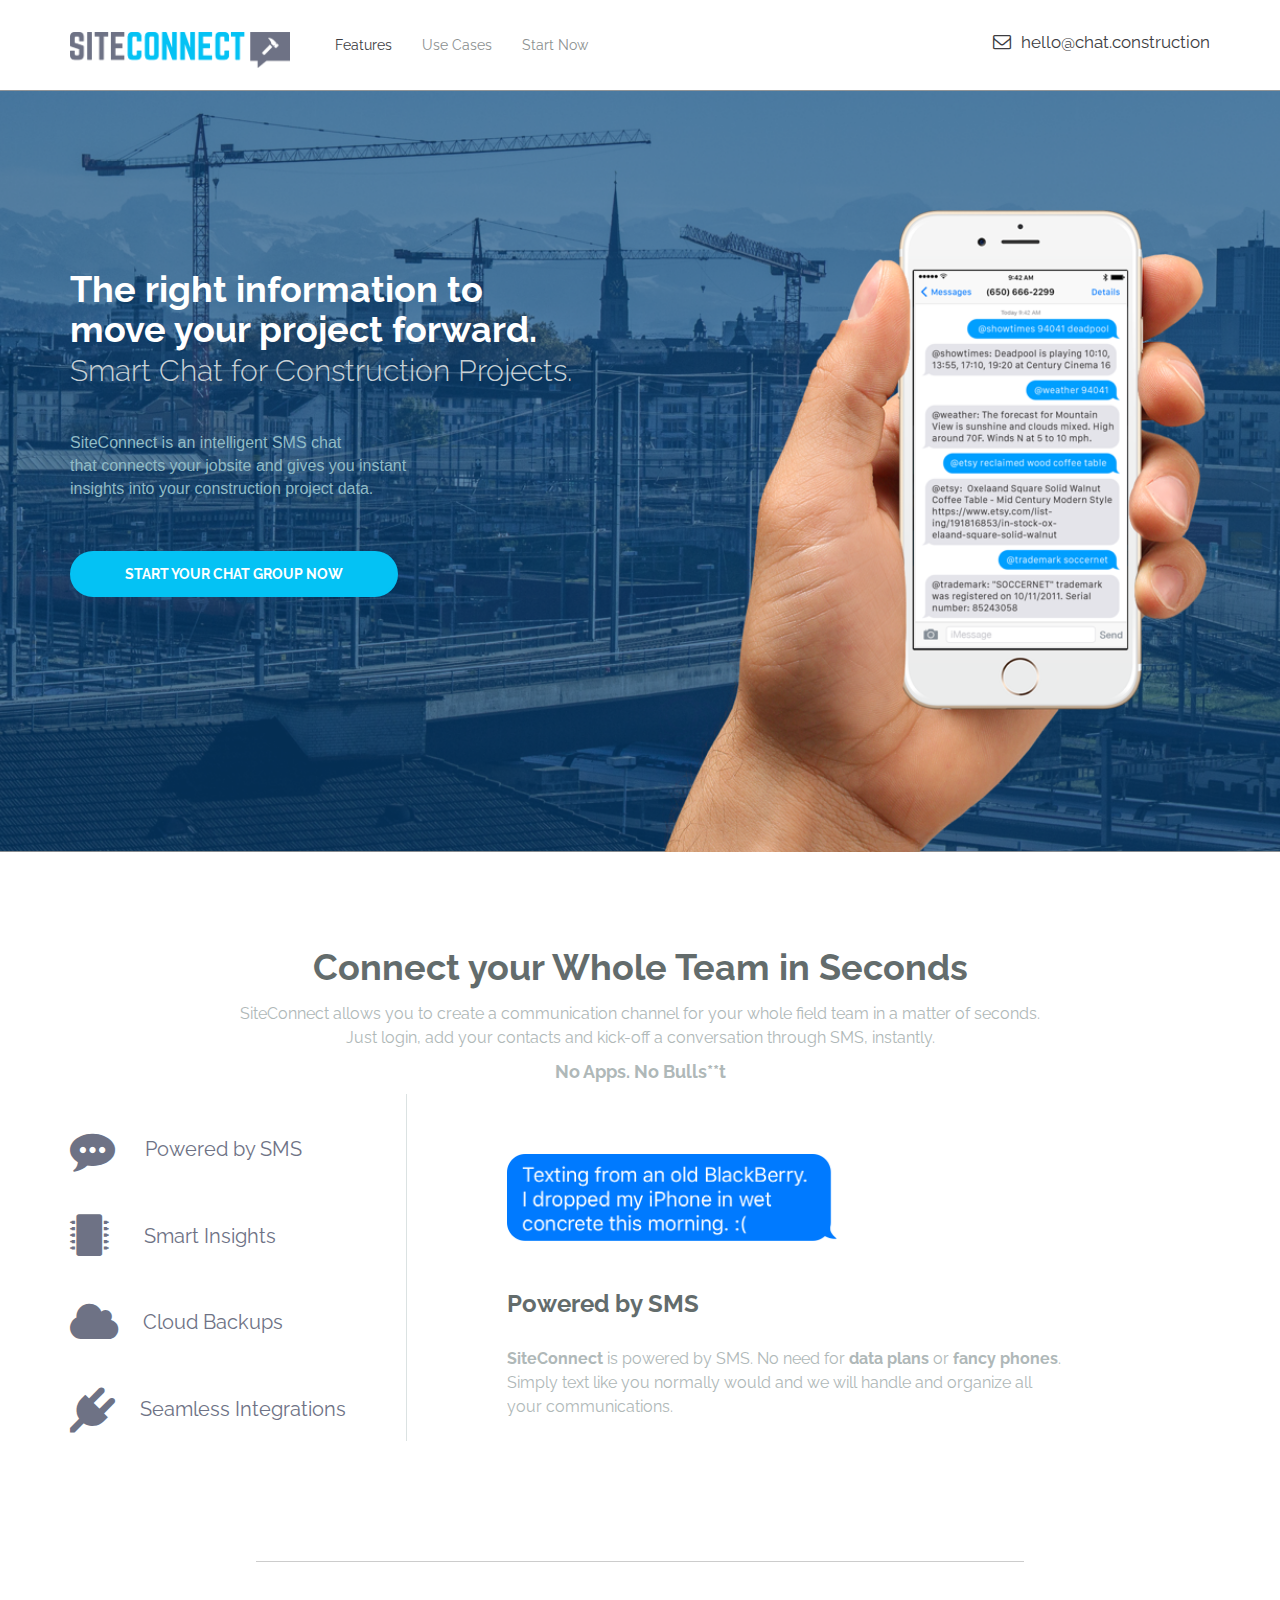
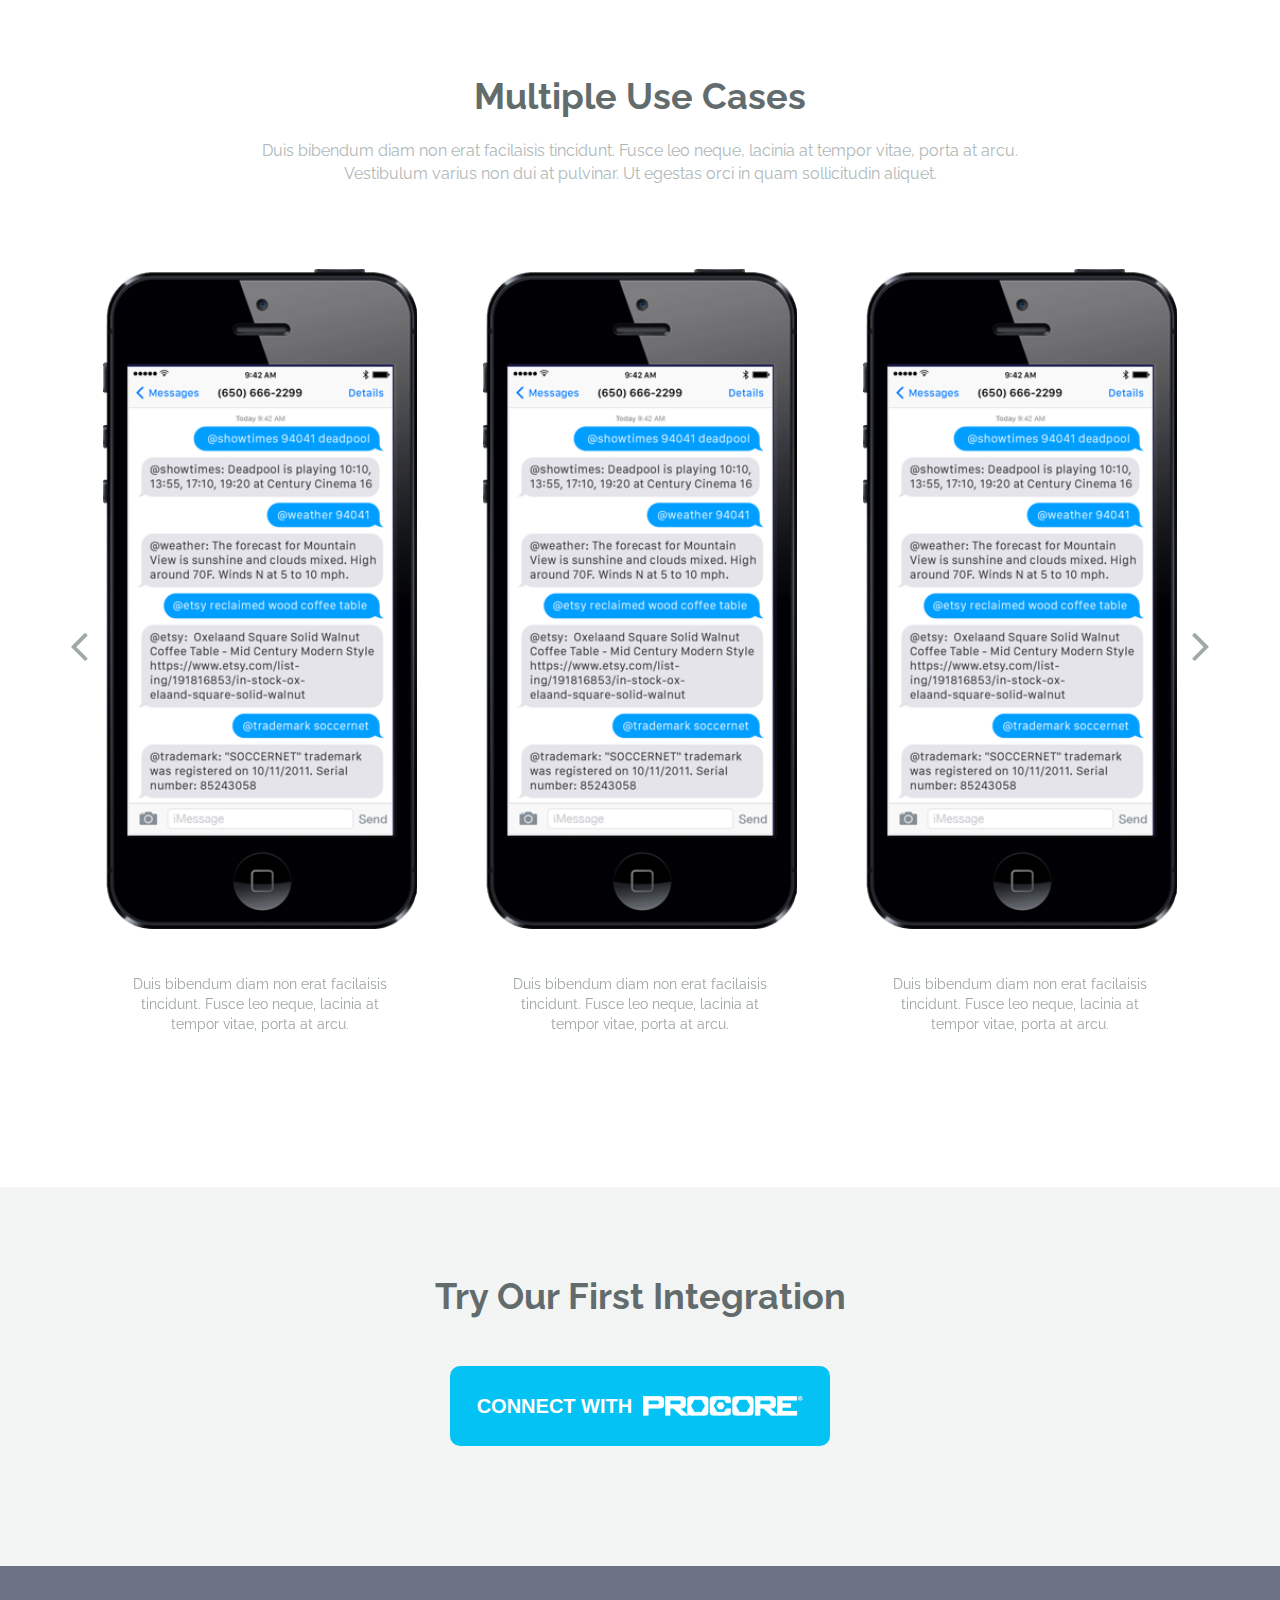
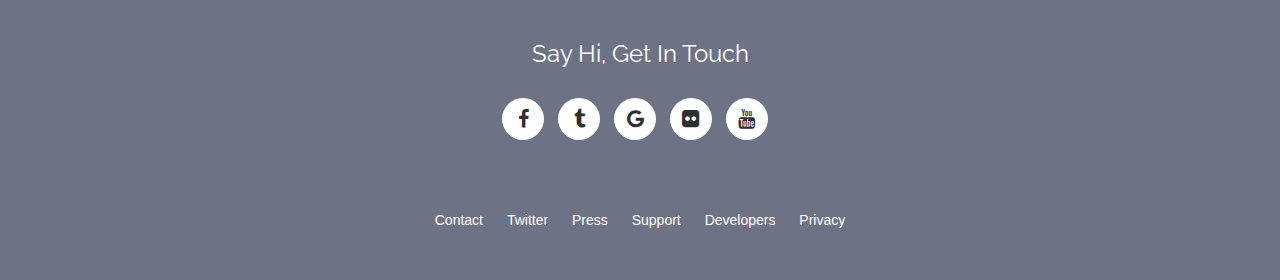
==== index.html @ ffd3a235 "typo" ====
<!DOCTYPE html>
<!--[if lt IE 7]>      <html class="no-js lt-ie9 lt-ie8 lt-ie7"> <![endif]-->
<!--[if IE 7]>         <html class="no-js lt-ie9 lt-ie8"> <![endif]-->
<!--[if IE 8]>         <html class="no-js lt-ie9"> <![endif]-->
<!--[if gt IE 8]><!--> <html class="no-js"> <!--<![endif]-->
    <head>
        <meta charset="utf-8">
        <meta http-equiv="X-UA-Compatible" content="IE=edge">
        <title></title>
        <meta name="description" content="">
        <meta name="viewport" content="width=device-width, initial-scale=1">

        <!-- Place favicon.ico and apple-touch-icon.png in the root directory -->

        <link href='http://fonts.googleapis.com/css?family=Raleway:400,100,300,700,600,500' rel='stylesheet' type='text/css'>
		<link href='http://fonts.googleapis.com/css?family=Droid+Serif:400,400italic,700' rel='stylesheet' type='text/css'>


        <link rel="stylesheet" href="https://maxcdn.bootstrapcdn.com/font-awesome/4.7.0/css/font-awesome.min.css">
        <link rel="stylesheet" href="css/slicknav.css">
        <link rel="stylesheet" href="css/owl.theme.css">
        <link rel="stylesheet" href="css/owl.carousel.css">
        <link rel="stylesheet" href="css/owl.transitions.css">
        <link rel="stylesheet" href="css/bootstrap.min.css">
        <link rel="stylesheet" href="css/main.css">
        <link rel="stylesheet" href="css/mods.css">
        <link rel="stylesheet" href="css/responsive.css">
        <script src="js/vendor/modernizr-2.6.2.min.js"></script>
    </head>
    <body>
        <!--[if lt IE 7]>
            <p class="browsehappy">You are using an <strong>outdated</strong> browser. Please <a href="http://browsehappy.com/">upgrade your browser</a> to improve your experience.</p>
        <![endif]-->

        <!-- Add your site or application content here -->
         
         <!-- header Start
         ================================================= -->
        
        <section id="header">
            <div class="container">
                <div class="row">
                    <div class="col-md-6">
                        <div class="block-left">
							<nav class="navbar navbar-default" role="navigation">
							  <div class="container-fluid">
								<!-- Brand and toggle get grouped for better mobile display -->
								<div class="navbar-header">
								  <button type="button" class="navbar-toggle collapsed" data-toggle="collapse" data-target="#bs-example-navbar-collapse-1">
									<span class="sr-only">Toggle navigation</span>
									<span class="icon-bar"></span>
									<span class="icon-bar"></span>
									<span class="icon-bar"></span>
								  </button>
								  <div class="nav-logo logo">
									<a href="#"><img src="img/siteconnect.png" alt="logo"></a>
								  </div>
								</div>

								<!-- Collect the nav links, forms, and other content for toggling -->
								<div class="collapse navbar-collapse" id="bs-example-navbar-collapse-1">
								  <ul class="nav navbar-nav">
									<li class="active"><a href="#">Features <span class="sr-only">(current)</span></a></li>
									<li><a href="#">Use Cases</a></li>
                                    <li><a href="#">Start Now</a></li>
								  </ul>
								</div><!-- /.navbar-collapse -->
							  </div><!-- /.container-fluid -->
							</nav>
                        </div>
                    </div><!-- .col-md-6 -->

                    <div class="col-md-6">
                        <div class="block-right">
                            <div class="contact-area">
                                <ul>
                                    <li><i class="fa fa-envelope-o"></i>hello@chat.construction</li>
                                </ul>
                            </div>
                        </div>
                    </div><!-- .col-md-6 close -->
                </div><!-- .row close -->
            </div><!-- .container close -->
        </section><!-- #heder close -->

        <!-- Slider Start
        ============================================================== -->

        <section id="slider">
            <div class="container">
                <div class="row">
                    <div class="col-md-12">
                        <div class="block">
                            <div class="slider-text-area">
                                <div class="slider-text">
                                    <h2>The right information to <br>move your project forward.</h2> 
                                    <p class="sub-slider-text">Smart Chat for Construction Projects.</p>
                                    <p class="slider-p">SiteConnect is an intelligent SMS chat <br>
                                    that connects your jobsite and gives you instant<br>insights into your construction project data.<br></p>
                                    <button type="button" class="btn btn-default edit-button-1">START YOUR CHAT GROUP NOW</button>
                                </div>
                            </div>
                        </div>
                    </div><!-- .col-md-12 close -->
                </div><!-- .row close -->
            </div><!-- .container close -->
        </section><!-- #slider close -->

        <!-- Service Start 
        ============================================================= -->

        <section id="service">
            <div class="container">
                <div class="row">
                    <div class="col-md-12">
                        <div class="block-top">
                            <div class="service-header">
                                <h1>Connect your Whole Team in Seconds</h1>
                                <p>SiteConnect allows you to create a communication channel for your whole field team in a matter of seconds.<br />Just login, add your contacts and kick-off a conversation through SMS, instantly.</p>
                                <p class="micdrop">No Apps. No Bulls**t</p>
                            </div>
                        </div>
                    </div><!-- .col-md-12 close -->
                </div><!-- row close -->
				<div class="row">
					<div class="col-md-12">
						<div class="block-bottom">
							<div class="service-tab">
								  <!-- Nav tabs -->
								  <ul class="badhon-tab" role="tablist">
									<li class="active"><a href="#home" aria-controls="home" role="tab" data-toggle="tab">
									<i class="fa fa-commenting"></i> &nbsp;&nbsp;&nbsp;&nbsp;&nbsp;Powered by SMS
									</a></li>
									<li><a href="#profile" aria-controls="profile" role="tab" data-toggle="tab">
									<i class="fa fa-microchip"></i> &nbsp;&nbsp;&nbsp;&nbsp;&nbsp;&nbsp;Smart Insights
									</a></li>
									<li><a href="#messages" aria-controls="messages" role="tab" data-toggle="tab">
									<i class="fa fa-cloud"></i> &nbsp;&nbsp;&nbsp;&nbsp;Cloud Backups
									</a></li>
									<li><a href="#settings" aria-controls="settings" role="tab" data-toggle="tab">
									<i class="fa fa-plug"></i> &nbsp;&nbsp;&nbsp;&nbsp;Seamless Integrations
									</a></li>
									<!-- <li><a href="#umbrella" aria-controls="settings" role="tab" data-toggle="tab">
									<i class="fa fa-umbrella"></i>
									Heading title one
									</a></li> -->
								  </ul>

								  <!-- Tab panes -->
								  <div class="tab-content edit-tab-content">
									<div class="tab-pane active edit-tab" id="home">
										<img class="bubble-img" src="img/bubble1.png">
										<h1>Powered by SMS</h1>
										<p><b>SiteConnect</b> is powered by SMS. No need for <b>data plans</b> or <b>fancy phones</b>. <br/> Simply text like you normally would and we will handle and organize all <br> your communications.</p>
									</div>
									<div class="tab-pane edit-tab" id="profile">
										<img class="bubble-img" src="img/bubble2.png">
										<h1>Smart Insights</h1>
										<p> <b>SiteConnect</b> would provide instant insights into your <b>project data.</b><br>Just mention <b>@sitebot</b> in your chat, and ask a question. SiteBot <br> would reply with insights about your project.</p>
									</div>
									<div class="tab-pane edit-tab" id="messages">
									    <img class="bubble-img" src="img/bubble3.png">
										<h1>Cloud Backups</h1>
										<p><b>SiteConnect</b> would <b>track and save</b> all your conversations.<br>
                                        We would even analyze them and give you <b>unknown insights</b><br>
                                        about your project performance.</p>
									</div>
									<div class="tab-pane edit-tab" id="settings">
										<img class="bubble-img" src="img/bubble4.png">
										<h1>Seamless Integrations</h1>
										<p><b>SiteConnect</b> lives on top of your Project Management System.<br>
                                        We are starting with <b>Procore</b>, the world leader in construction<br> software. More integrations coming soon!</p>
									</div>
								  </div>
							</div>
						</div>
					</div><!-- .col-md-12 close -->
				</div><!-- row close -->
            </div><!-- .container close -->
        </section><!-- #service close -->


        <!-- contant-1 start
        ===================================================== -->


<center><hr width="60%"></center>
        <!-- Gallery Start
        ============================================================= -->

        <section id="gallery">
            <div class="container">
                <div class="row">
                    <div class="col-md-12">
                        <div class="block-top">
                            <div class="gallery-area">
                                <h1>Multiple Use Cases</h1>
                                <p>Duis bibendum diam non erat facilaisis tincidunt. Fusce leo neque, lacinia at tempor vitae, porta at arcu. <br /> Vestibulum varius non dui at pulvinar. Ut egestas orci in quam sollicitudin aliquet.</p>
                            </div>
                        </div>
                    </div><!-- .col-md-12 -->
                </div><!-- .row close -->
                <div class="row">
                    <div class="col-md-12">
                        <div class="block-bottom">
                            <div class="gallery-list" id="owl-demo">
                                <div class="gallery-items item">
                                    <div class="gallery-img">
                                        <img src="img/mobile-phon-2.png" alt="img">
                                    </div>
                                    <div class="gallery-items-text">
                                        <p>Duis bibendum diam non erat facilaisis <br>
                                        tincidunt. Fusce leo neque, lacinia at <br>
                                        tempor vitae, porta at arcu.</p>
                                    </div>
                                </div>
                                <div class="gallery-items item">
                                    <div class="gallery-img">
                                        <img src="img/mobile-phon-2.png" alt="img">
                                    </div>
                                    <div class="gallery-items-text">
                                        <p>Duis bibendum diam non erat facilaisis <br>
                                        tincidunt. Fusce leo neque, lacinia at <br>
                                        tempor vitae, porta at arcu.</p>
                                    </div>
                                </div>
                                <div class="gallery-items item">
                                    <div class="gallery-img">
                                        <img src="img/mobile-phon-2.png" alt="img">
                                    </div>
                                    <div class="gallery-items-text">
                                        <p>Duis bibendum diam non erat facilaisis <br>
                                        tincidunt. Fusce leo neque, lacinia at <br>
                                        tempor vitae, porta at arcu.</p>
                                    </div>
                                </div>
                                <div class="gallery-items item">
                                    <div class="gallery-img">
                                        <img src="img/mobile-phon-2.png" alt="img">
                                    </div>
                                    <div class="gallery-items-text">
                                        <p>Duis bibendum diam non erat facilaisis <br>
                                        tincidunt. Fusce leo neque, lacinia at <br>
                                        tempor vitae, porta at arcu.</p>
                                    </div>
                                </div>
                                <div class="gallery-items item">
                                    <div class="gallery-img">
                                        <img src="img/mobile-phon-2.png" alt="img">
                                    </div>
                                    <div class="gallery-items-text">
                                        <p>Duis bibendum diam non erat facilaisis <br>
                                        tincidunt. Fusce leo neque, lacinia at <br>
                                        tempor vitae, porta at arcu.</p>
                                    </div>
                                </div>
                                <div class="gallery-items item">
                                    <div class="gallery-img">
                                        <img src="img/mobile-phon-2.png" alt="img">
                                    </div>
                                    <div class="gallery-items-text">
                                        <p>Duis bibendum diam non erat facilaisis <br>
                                        tincidunt. Fusce leo neque, lacinia at <br>
                                        tempor vitae, porta at arcu.</p>
                                    </div>
                                </div>
                                <div class="gallery-items item">
                                    <div class="gallery-img">
                                        <img src="img/mobile-phon-2.png" alt="img">
                                    </div>
                                    <div class="gallery-items-text">
                                        <p>Duis bibendum diam non erat facilaisis <br>
                                        tincidunt. Fusce leo neque, lacinia at <br>
                                        tempor vitae, porta at arcu.</p>
                                    </div>
                                </div>
                            </div>
                        </div>
                    </div><!-- .col-md-12 close -->
                </div><!-- .row close -->
            </div><!-- .container close -->
        </section><!-- #gallery close -->


        <!-- Contant-2 Start
        =============================================================== -->

        
        <!-- ============================================================= -->




        <!-- Submit Start
        ======================================================== -->

        <section id="submit-area">
            <div class="container">
                <div class="row">
                    <div class="col-md-12">
                        <div class="block">
                            <div class="submit-contant">
                                <div class="submit-header">
                                    <h1>Try Our First Integration</h1>            
                                </div>
								<div>
                                    <button class="col-md-offset-4 col-md-4 procore-button">CONNECT WITH &nbsp;<img class="procore-logo-btn" src="img/procorewhite.png"></button></div>
                            </div>
                        </div>
                    </div><!-- .col-md-12 -->
                </div><!-- .row close -->
            </div><!-- .container close -->
        </section><!-- #submit close -->


        <!-- footer Start
        ====================================================================== -->

        <section id="footer">
            <div class="container">
                <div class="row">
                    <div class="col-md-12">
                        <div class="block">
                            <div class="footer-contant">
                                <h3>Say Hi, Get In Touch</h3>
                                <div class="social-icon">
                                    <a href="#"><i class="fa fa-facebook"></i></a>
                                    <a href="#"><i class="fa fa-tumblr"></i></a>
                                    <a href="#"><i class="fa fa-google"></i></a>
                                    <a href="#"><i class="fa fa-flickr"></i></a>
                                    <a href="#"><i class="fa fa-youtube"></i></a>
                                </div>
                                <div class="support-link">
                                    <ul>
                                        <li><a href="#">Contact</a></li>
                                        <li><a href="#">Twitter</a></li>
                                        <li><a href="#">Press</a></li>
                                        <li><a href="#">Support</a></li>
                                        <li><a href="#">Developers</a></li>
                                        <li><a href="#">Privacy</a></li>
                                    </ul>
                                </div>
                            </div>
                        </div>
                    </div><!-- col-md-12 -->
                </div><!-- .row -->
            </div><!-- .container -->
        </section><!-- #footer -->
















        <script src="//ajax.googleapis.com/ajax/libs/jquery/1.10.2/jquery.min.js"></script>
        <script>window.jQuery || document.write('<script src="js/vendor/jquery-1.10.2.min.js"><\/script>')</script>
        <script src="js/owl.carousel.min.js"></script>
        <script src="js/bootstrap.min.js"></script>
        <script src="js/plugins.js"></script>
        <script src="js/main.js"></script>

        <!-- Google Analytics: change UA-XXXXX-X to be your site's ID. -->
        <script>
            (function(b,o,i,l,e,r){b.GoogleAnalyticsObject=l;b[l]||(b[l]=
            function(){(b[l].q=b[l].q||[]).push(arguments)});b[l].l=+new Date;
            e=o.createElement(i);r=o.getElementsByTagName(i)[0];
            e.src='//www.google-analytics.com/analytics.js';
            r.parentNode.insertBefore(e,r)}(window,document,'script','ga'));
            ga('create','UA-XXXXX-X');ga('send','pageview');
        </script>
    </body>
</html>
---- css/main.css ----
/*! HTML5 Boilerplate v4.3.0 | MIT License | http://h5bp.com/ */

/*
 * What follows is the result of much research on cross-browser styling.
 * Credit left inline and big thanks to Nicolas Gallagher, Jonathan Neal,
 * Kroc Camen, and the H5BP dev community and team.
 */

/* ==========================================================================
   Base styles: opinionated defaults
   ========================================================================== */

html,
button,
input,
select,
textarea {
    color: #222;
}

html {
    font-size: 1em;
    line-height: 1.4;
}

/*
 * Remove text-shadow in selection highlight: h5bp.com/i
 * These selection rule sets have to be separate.
 * Customize the background color to match your design.
 */

::-moz-selection {
    background: #b3d4fc;
    text-shadow: none;
}

::selection {
    background: #b3d4fc;
    text-shadow: none;
}

/*
 * A better looking default horizontal rule
 */

hr {
    display: block;
    height: 1px;
    border: 0;
    border-top: 1px solid #ccc;
    margin: 1em 0;
    padding: 0;
}

/*
 * Remove the gap between images, videos, audio and canvas and the bottom of
 * their containers: h5bp.com/i/440
 */

audio,
canvas,
img,
video {
    vertical-align: middle;
}

/*
 * Remove default fieldset styles.
 */

fieldset {
    border: 0;
    margin: 0;
    padding: 0;
}

/*
 * Allow only vertical resizing of textareas.
 */

textarea {
    resize: vertical;
}

/* ==========================================================================
   Browse Happy prompt
   ========================================================================== */

.browsehappy {
    margin: 0.2em 0;
    background: #ccc;
    color: #000;
    padding: 0.2em 0;
}

/* ==========================================================================
   Author's custom styles
   ========================================================================== */

















/* ==========================================================================
   Helper classes
   ========================================================================== */

/*
 * Image replacement
 */

.ir {
    background-color: transparent;
    border: 0;
    overflow: hidden;
    /* IE 6/7 fallback */
    *text-indent: -9999px;
}

.ir:before {
    content: "";
    display: block;
    width: 0;
    height: 150%;
}

/*
 * Hide from both screenreaders and browsers: h5bp.com/u
 */

.hidden {
    display: none !important;
    visibility: hidden;
}

/*
 * Hide only visually, but have it available for screenreaders: h5bp.com/v
 */

.visuallyhidden {
    border: 0;
    clip: rect(0 0 0 0);
    height: 1px;
    margin: -1px;
    overflow: hidden;
    padding: 0;
    position: absolute;
    width: 1px;
}

/*
 * Extends the .visuallyhidden class to allow the element to be focusable
 * when navigated to via the keyboard: h5bp.com/p
 */

.visuallyhidden.focusable:active,
.visuallyhidden.focusable:focus {
    clip: auto;
    height: auto;
    margin: 0;
    overflow: visible;
    position: static;
    width: auto;
}

/*
 * Hide visually and from screenreaders, but maintain layout
 */

.invisible {
    visibility: hidden;
}

/*
 * Clearfix: contain floats
 *
 * For modern browsers
 * 1. The space content is one way to avoid an Opera bug when the
 *    `contenteditable` attribute is included anywhere else in the document.
 *    Otherwise it causes space to appear at the top and bottom of elements
 *    that receive the `clearfix` class.
 * 2. The use of `table` rather than `block` is only necessary if using
 *    `:before` to contain the top-margins of child elements.
 */

.clearfix:before,
.clearfix:after {
    content: " "; /* 1 */
    display: table; /* 2 */
}

.clearfix:after {
    clear: both;
}

/*
 * For IE 6/7 only
 * Include this rule to trigger hasLayout and contain floats.
 */

.clearfix {
    *zoom: 1;
}

/* ==========================================================================
   EXAMPLE Media Queries for Responsive Design.
   These examples override the primary ('mobile first') styles.
   Modify as content requires.
   ========================================================================== */

@media only screen and (min-width: 35em) {
    /* Style adjustments for viewports that meet the condition */
}

@media print,
       (-o-min-device-pixel-ratio: 5/4),
       (-webkit-min-device-pixel-ratio: 1.25),
       (min-resolution: 120dpi) {
    /* Style adjustments for high resolution devices */
}

/* ==========================================================================
   Print styles.
   Inlined to avoid required HTTP connection: h5bp.com/r
   ========================================================================== */

@media print {
    * {
        background: transparent !important;
        color: #000 !important; /* Black prints faster: h5bp.com/s */
        box-shadow: none !important;
        text-shadow: none !important;
    }

    a,
    a:visited {
        text-decoration: underline;
    }

    a[href]:after {
        content: " (" attr(href) ")";
    }

    abbr[title]:after {
        content: " (" attr(title) ")";
    }

    /*
     * Don't show links for images, or javascript/internal links
     */

    .ir a:after,
    a[href^="javascript:"]:after,
    a[href^="#"]:after {
        content: "";
    }

    pre,
    blockquote {
        border: 1px solid #999;
        page-break-inside: avoid;
    }

    thead {
        display: table-header-group; /* h5bp.com/t */
    }

    tr,
    img {
        page-break-inside: avoid;
    }

    img {
        max-width: 100% !important;
    }

    @page {
        margin: 0.5cm;
    }

    p,
    h2,
    h3 {
        orphans: 3;
        widows: 3;
    }

    h2,
    h3 {
        page-break-after: avoid;
    }
}

/*

1) Common Css
2) header
3) slider
4) Service
5) contant
6) Gallery
7) Contant-2
8) testimonial
9) Submit
10) footer

*/

/*=========================
    1) Common Css Start
===========================*/

a, a:active, a:focus, a:active {text-decoration:none !important}
img {max-width:100%}
h1, h2, h3, h4, h5, h6 {font-weight:normal;margin:0 0 15px;}
.clearfix{clear: both}

/*=========================
     Common Css End
===========================*/

/*=========================
	2)header Start
===========================*/

#header{top-padding: 40px 0px}
.block-left{}

#header .block-right{}
.contact-area{text-align: right; margin-top: 10px;}
.contact-area ul{margin: 0px; padding: 0px; list-style: none;}
.contact-area ul li{display: inline-block; margin-left: 40px; color:#3C3D42; font-size: 17px; font-family: 'Raleway', sans-serif; font-weight: 400px; }
.contact-area ul li i{margin-right: 10px; font-size: 18px; }


.nav-logo{margin-right: 30px; margin-top: 12px}
.navbar-default{background: none; border: none;}
.navbar-default .navbar-nav > li > a{ color:#8B9090;font-family: 'Raleway', sans-serif; font-weight: 400px; font-size: 14px;}
.navbar-default .navbar-nav > .active > a, .navbar-default .navbar-nav > .active > a:hover, .navbar-default .navbar-nav > .active > a:focus{background: none; color:#3C3D42}



/*=========================
	header close
===========================*/

/*=========================
	3) slider Start
===========================*/

#slider{background: url(../img/slider2.png) no-repeat; background-size: cover; background-position: center center; padding-bottom: 255px;padding-top: 180px;}
#slider .block{}
#slider .block h2{color: #fff;font-family: 'Raleway', sans-serif; font-weight: 700; margin:0px; font-size: 36px}
.slider-text-area{}
.sub-slider-text{margin: 0px; font-size: 36px; color:#C7D0D5;font-family: 'Raleway', sans-serif; font-weight: 300;line-height: 43px;}
.slider-p{margin: 0px; color:#90BBC5; font-size: 14px;padding-top: 40px}
.edit-button-1{background: none; border: 3px solid #91B1B5;  color: #FFF; font-family: 'Raleway', sans-serif; font-weight: 700; border-radius: 30px;padding: 10px 52px; display: block; overflow: heidden; margin-top: 50px}
.edit-button-1:hover{background: none; color: #fff; border: 3px solid #91B1B5;}

/*=========================
	  slider close
===========================*/

/*=========================
	4) Service Start
===========================*/

#service{ padding: 96px 0px;}
#service .block-top{text-align: center;}
#service .service-header{margin: 0px}
#service .service-header h1{color:#636C6C; font-size: 36px; font-family: 'Raleway', sans-serif; font-weight: 700; }
#service .service-header p{color:#AFB8B8; font-size: 16px; font-family: 'Raleway', sans-serif; font-weight: 400; line-height: 24px}

/*=========================
	  Service closes
===========================*/

/*=========================
	5) contant Start
===========================*/

#contant-1{background: #F2F9FE;padding: 80px 0px}
.block-left{}
.contant-1-text-area{padding-top: 80px}
.contant-1-head:after{background: #949C9C;
content: "";
height: 2px;
position: absolute;
width: 102px;}
.contant-1-head h1{ font-size: 36px;font-family: 'Raleway', sans-serif; font-weight: 700;color: #04C2F4;}
.contant-1-text{padding-top: 40px}
.contant-1-text h2{color:#8C9494; font-size: 35px; font-family: 'Raleway', sans-serif; font-weight: 400; padding-bottom: 25px}
.contant-1-text p{color:#ABB2B4; font-size: 16px; font-family: 'Raleway', sans-serif; font-weight: 400; margin:0px;}
.edit-button-2{background: none; border: 3px solid #AAB2B5; border-radius: 30px; color: #636c6c;padding: 8px 50px;font-size: 21px;font-family: 'Raleway', sans-serif; font-weight: 700; margin-top: 50px}
.edit-button-2:hover{background: none;border: 3px solid #AAB2B5; color: #636c6c;}
#contant-1 .block-right{ text-align: center}
#contant-1 .block-right-img{}
#contant-1 .block-right-img img{}

/*=========================
		contant close
===========================*/

/*=========================
	6) Gallery Start
===========================*/

#gallery{padding-top: 100px ; padding-bottom: 120px}
.block-top{}
.gallery-area{text-align: center;}
.gallery-area h1{font-size: 36px; color:#636C6C; font-family: 'Raleway', sans-serif; font-weight: 700; margin: 0px; }
.gallery-area p{color: #AFB8B8; font-size: 16px; font-family: 'Raleway', sans-serif; font-weight: 400; margin: 0px; padding-top:24px }
#gallery .block-bottom{text-align: center;padding-top: 50px;}
.gallery-list{}
.gallery-items{}
.gallery-img{}
.gallery-items-text{}
.gallery-items-text p{color: #9ea5a5; font-size: 14px; margin: 0; padding-top: 45px;font-family: 'Raleway', sans-serif; font-weight: 400;}
#gallery .owl-carousel .owl-controls{left: 0; margin-top: -40px; position: absolute; text-align: left; top: 50%; 
width: 100%;}
#gallery .owl-carousel .owl-controls .owl-buttons{}
#gallery .owl-carousel .owl-controls .owl-buttons div{color: #9fa9a9;font-size: 50px; display: inline-block}
#gallery .owl-carousel .owl-controls .owl-buttons div.owl-prev{margin-left: 0px;}
#gallery .owl-carousel .owl-controls .owl-buttons div.owl-next{position: absolute;right: 0px;}
#gallery .owl-carousel .owl-controls .owl-buttons div i{}
#gallery .owl-carousel .owl-controls .owl-buttons div i.fa-angle-left{}
#gallery .owl-carousel .owl-controls .owl-buttons div i.fa-angle-right{}
#owl-demo .item{margin: 3px; padding: 30px;}
#owl-demo .item img{display: block;width: 100%;height: auto;}

/*=========================
	 Gallery close
===========================*/

/*=========================
	7) Contant-2 Start
===========================*/

#contant-2{background: #F2F9FE;padding: 80px 0px}
#contant-2 .block-left{}
.contant-2-img{}
#contant-2 .block-right{}
.contant-2-text-area{padding-top: 102px;}
.contant-2-text-area:{}
.contant-2-header:after{background: #949C9C;
content: "";
height: 2px;
position: absolute;
width: 102px;}
.contant-2-header h1{font-size: 36px;font-family: 'Raleway', sans-serif; font-weight: 700;color: #04C2F4;}
.contant-2-text{padding-top: 40px}
.contant-2-text h2{color:#8C9494; font-size: 35px; font-family: 'Raleway', sans-serif; font-weight: 400; padding-bottom: 25px}
.contant-2-text p{color:#ABB2B4; font-size: 16px; font-family: 'Raleway', sans-serif; font-weight: 400; margin:0px;}
.edit-button-3{background: none; border: 3px solid #AAB2B5; border-radius: 30px; color: #636c6c;padding: 8px 50px;font-size: 21px;font-family: 'Raleway', sans-serif; font-weight: 700; margin-top: 50px}
.edit-button-3:hover{background: none;border: 3px solid #AAB2B5; color: #636c6c;}

/*=========================
	 Contant-2 close
===========================*/

/*=========================
	8) testimonial Start
===========================*/

#testimonial{text-align: center;padding-bottom: 110px;padding-top: 100px;}
#testimonial .block{}
.testimonial-area{}
.tm-header{}
.tm-header h2{font-size: 36px;font-family: 'Raleway', sans-serif; font-weight: 700;color:#636C6C; margin: 0px; padding-bottom: 38px}
.tm-contant{}
.tm-contant-items{}
.tm-contant-list{}
.tm-img{}
.tm-img img{border-radius: 500px;margin: 0 auto;width: 100px; height: 100px;}
.tm-text{}
.tm-text p{color:#8C9494; font-family: 'Droid Serif', serif; font-weight:400; font-style: italic; font-size: 24px; line-height: 24px;margin: 0;padding-bottom: 40px;padding-top: 45px;}
.tm-text p span{font-style: normal; display: block; color: #04C2F4;font-family: 'Raleway', sans-serif; font-weight: 400; padding-top: 28px }
#testimonial .owl-carousel .owl-controls{}
#testimonial .owl-carousel .owl-controls .owl-pagination{text-align: center}
#testimonial .owl-carousel .owl-controls .owl-pagination div{background:#8c9494;
border-radius: 500px;
display: inline-block;
height: 11px;
margin: 0 5px;
width: 11px;}
#testimonial .owl-carousel .owl-controls .owl-pagination  div.active{background: #04C2F4}

/*=========================
	 testimonial CLOSE
===========================*/

/*=========================
	9) Submit Start
===========================*/

#submit-area{ background: #F3F5F5; padding-top: 90px; padding-bottom: 120px}
#submit-area .block{}
.submit-contant{}
.submit-header{text-align: center; padding-bottom: 50px; }
.submit-header i{ font-size: 36px; margin-right: 20px; color: #8C9494;}
.submit-header h3{color:#8C9494; font-size: 36px; font-family: 'Raleway', sans-serif; font-weight: 700; display: inline}
.submit-area{margin-left: 180px;}
.submit-bottom{border: 2px solid #BBC3C2; float: left;  border-radius: 40px;height: 71px; background: #FFFFFF}
.submit-bottom form{}
.submit-bottom form input[type=text]{border: medium none;
height: 56px;
margin-left: 24px;
font-size: 14px; color:#8C9494; font-family: 'Raleway', sans-serif; font-weight: 400;
background: #FFFFFF; width: 555px;}
.submit-bottom form input[type=submit]{border: none; padding: 21px 55px; background: #04C2F4; color:#fff; font-size: 20px; font-weight: 700; text-transform: uppercase;border-radius: 40px;}
	
/*=========================
	 Submit CLOSE
===========================*/

/*=========================
	9) footer Start
===========================*/

#footer{background: #2D312F;text-align: center; padding-top: 75px; padding-bottom: 50px;}
#footer .block{}
.footer-contant{}
.footer-contant h3{color:#8C9494; font-size: 24px; font-family: 'Raleway', sans-serif; font-weight: 400;margin: 0px; padding-bottom: 30px;}
.social-icon{}
.social-icon a{margin-right: 10px;}
.social-icon a i{background: #5d6461;
border-radius: 500px;
color: #2d312f;
font-size: 20px;
height: 42px;
padding-top: 11px;
width: 42px;}
.support-link{padding-top: 70px;}
.support-link ul{margin:0px; padding: 0px; list-style: none;}
.support-link ul li{display: inline-block; padding: 0px 10px}
.support-link ul li a{display: inline-block; color: #8C9494; font-size: 14px}

/*=========================
	 footer CLOSE
===========================*/


#service .block-bottom{}
#service .service-tab{}
#service .service-tab ul{float: left;list-style: outside none none;padding: 0;margin-right: 150px;}
#service .service-tab ul li{ border-right: 1px solid #DBE2E2;}
#service .service-tab ul li a{color: #9FA9A9; padding-top: 23px; padding-bottom: 17px;font-size: 20px; font-family: 'Raleway', sans-serif; font-weight: 400;display: block; padding-right: 60px}
#service .service-tab ul li a i{font-size: 45px; margin-right: 40px; position: relative;top: 10px;}
#service .service-tab ul li a:hover{border-right: 10px solid #04C2F4;padding-right: 50px}
#service .service-tab ul li a:hover i{color: #04C2F4}

.edit-tab{overflow: hidden;}
.edit-tab h1{color: #636C6C; font-size: 24px; font-family: 'Raleway', sans-serif; font-weight: 700; margin: 0px;margin: 0px;padding-bottom: 30px; padding-top:50px;}
.edit-tab p{color:#AFB8B8; font-size: 16px;font-family: 'Raleway', sans-serif; font-weight: 400; line-height: 24px;margin: 0px;}

.edit-tab-content{padding-top: 30px}
.teb-icon-edit{ height: 170px;width: 170px; margin: 0 auto; color:#04C2F4;}
.teb-icon-edit i{font-size: 170px}
---- css/mods.css ----
.logo {
	width: 220px;
}

#header {
	padding-top: 20px !important;
}

#service .service-tab ul li a {
	color: #6E7285 !important;
}

#service .service-tab ul li a:hover {
	color: #04C2F4 !important;
}

.teb-icon-edit {
	color: #04C2F4 !important;
}

.sub-slider-text {
	font-size: 30px !important;
}

.slider-p {
	font-size: 16px !important;
}

.edit-button-1 {
	background: #04C2F4 !important;
	border: 3px solid #04C2F4 !important;
	/*box-shadow: 0px 1px 1px #FFFFFF !important;*/
}


#footer {
    background: #6E7285 !important;
}   

.social-icon a i {
	background: #FFFFFF !important;
}

.footer-contant h3 {
	color: #FFFFFF !important;
}


.support-link ul li a {
	color: #FFFFFF !important;
}


.teb-icon-edit i {
	font-size: 100px !important;
}

.teb-icon-edit {
    height: 120px !important;
}


#service .service-tab ul li a i {
	margin-right: 0px !important;
}	

.procore-button {
 	background: #04C2F4;
 	border-radius: 10px;
 	font-weight: 700;
 	font-size: 20px;
 	color: white;
 	border-color: #04C2F4;
 	height: 80px;
 	border-top-style: none;
 	outline: none;
	border: none !important;
	-webkit-box-shadow: none !important;
	-moz-box-shadow: none !important;
	box-shadow: none !important; 
}

.procore-logo-btn {
	width: 160px;
	padding-bottom: 4px;
}

.submit-header h1 {
	font-size: 36px;
    color: #636C6C;
    font-family: 'Raleway', sans-serif;
    font-weight: 700;
    margin: 0px;
}

.bubble-img {
	width: 330px;
}

#service .service-tab ul {
	margin-right: 100px !important;
}


.edit-tab-content {
    padding-top: 60px !important;
}

.micdrop {
	font-size: 18px !important;
	font-weight: 700 !important;
}
---- css/responsive.css ----
/*		Default Layout: 992px. 
		Gutters: 24px.
		Outer margins: 48px.
		Leftover space for scrollbars @1024px: 32px.
-------------------------------------------------------------------------------
cols    1     2      3      4      5      6      7      8      9      10
px      68    160    252    344    436    528    620    712    804    896    */

@media (max-width: 767px) {

.submit-bottom form input[type=text]{}

}



/*		Tablet Layout: 768px.
		Gutters: 24px.
		Outer margins: 28px.
		Inherits styles from: Default Layout.
-----------------------------------------------------------------
cols    1     2      3      4      5      6      7      8
px      68    160    252    344    436    528    620    712    */

@media only screen and (min-width: 768px) and (max-width: 991px) {
	
	
	#header .block-right{}
	.contact-area{text-align: center}
	#service .service-header p{font-size: 15px}
	.submit-bottom form input[type=text]{width: 200px;}
	#service .service-tab ul{margin-right: 50px;}
	.edit-tab h1{padding-bottom: 10px; padding-top:0px;font-size: 22px;}
	#service .service-tab ul li a{font-size: 15px;}
	#contant-1 .block-right-img{ padding-top: 45px;}
	.gallery-area p{font-size: 15px;}
	.contant-2-img{text-align: center}
	
}



/*		Mobile Layout: 320px.
		Gutters: 24px.
		Outer margins: 34px.
		Inherits styles from: Default Layout.
---------------------------------------------
cols    1     2      3
px      68    160    252    */

@media only screen and (max-width: 767px) {

.contact-area{text-align: center}
.submit-bottom form input[type=text]{width: 200px;}
#service .service-tab ul{margin-right: 50px;}
.edit-tab h1{padding-bottom: 10px; padding-top:0px;font-size: 22px;}
#service .service-tab ul li a{font-size: 15px;padding-right: 20px;}
#service .service-tab ul li a i{margin-right: 10px}
#service .service-tab ul li a:hover{padding-right: 0px}
#contant-1 .block-right-img{ padding-top: 45px;}
.gallery-area p{font-size: 15px;}
.contant-2-img{text-align: center}
#service .service-header p{font-size:14px}

.submit-area{margin-left: 28px}
.submit-header h3, .gallery-area h1, #service .service-header h1{font-size: 25px}
.contant-1-head h1, .contant-2-header h1{font-size: 25px}
.tm-header h2{font-size: 25px}
.submit-area{margin-left: 0px}
.submit-bottom form input[type="submit"]{display:block}
.submit-bottom form input[type=text]{margin-right: 34px;margin-top: 7px;}
.submit-bottom form input[type="submit"]{display: block;margin-top: 20px;}
#service .service-tab ul{float:none}
#service .service-tab ul{margin-right: 0;}
.support-link ul li{padding:10px;}
.social-icon a{margin-right:5px}

}



/*		Wide Mobile Layout: 480px.
		Gutters: 24px.
		Outer margins: 22px.
		Inherits styles from: Default Layout, Mobile Layout.
------------------------------------------------------------
cols    1     2      3      4      5
px      68    160    252    344    436    */

@media only screen and (min-width: 480px) and (max-width: 767px) {

.contact-area{text-align: center}
.submit-bottom form input[type=text]{margin-right: 34px;margin-top: 7px;width: 330px;}
.submit-bottom form input[type="submit"]{display: block;margin-top: 20px;}
#service .service-tab ul{float:left}
#service .service-tab ul{margin-right: 50px;}
.edit-tab h1{padding-bottom: 10px; padding-top:0px;font-size: 22px;}
#service .service-tab ul li a{font-size: 15px;padding-right: 20px;}
#service .service-tab ul li a i{margin-right: 10px}
#service .service-tab ul li a:hover{padding-right: 0px}
#contant-1 .block-right-img{ padding-top: 45px;}
.gallery-area p{font-size: 15px;}
.contant-2-img{text-align: center}
#service .service-header p{font-size:14px}
.submit-area{margin-left: 28px}
.submit-header h3, .gallery-area h1, #service .service-header h1{font-size: 30px}
.contant-1-head h1, .contant-2-header h1{font-size: 30px}
}


/*	Retina media query.
	Overrides styles for devices with a 
	device-pixel-ratio of 2+, such as iPhone 4.
-----------------------------------------------    */

@media 
	only screen and (-webkit-min-device-pixel-ratio: 2),
	only screen and (min-device-pixel-ratio: 2) {
	
	
	
}
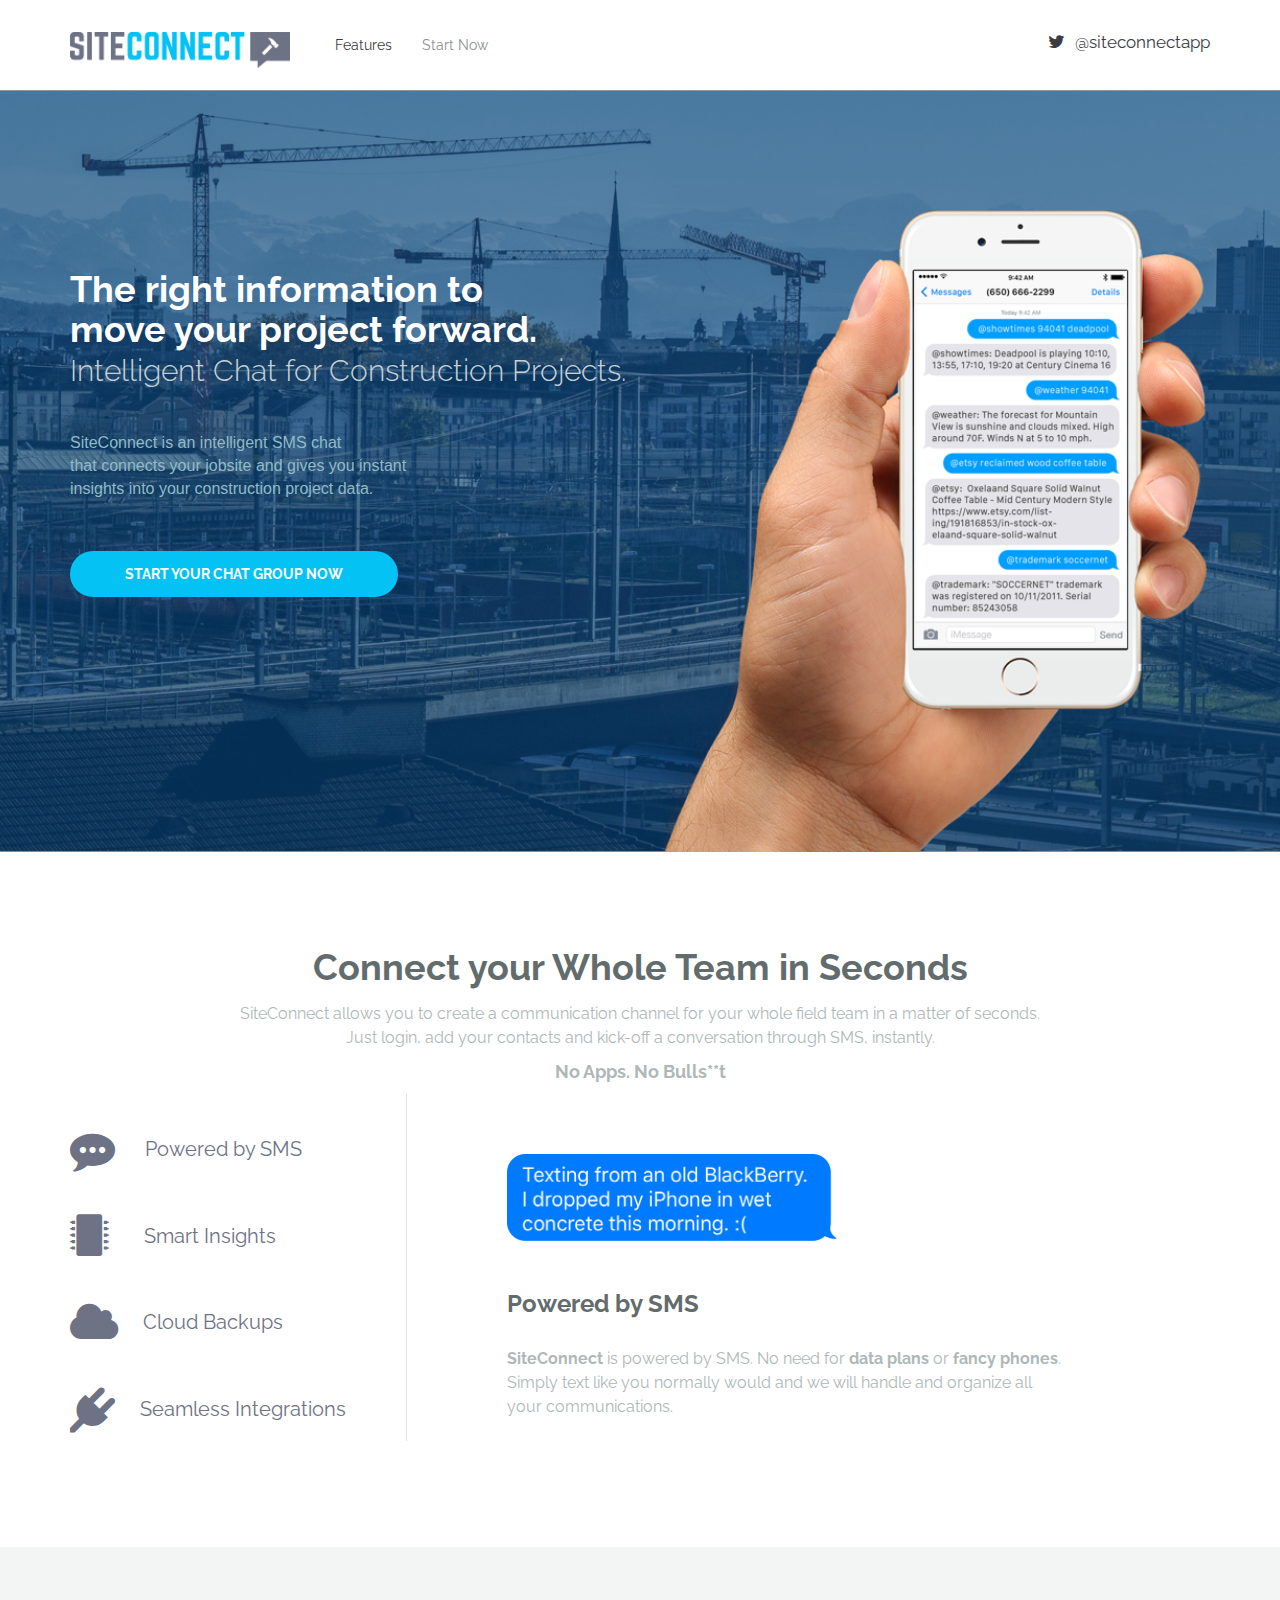
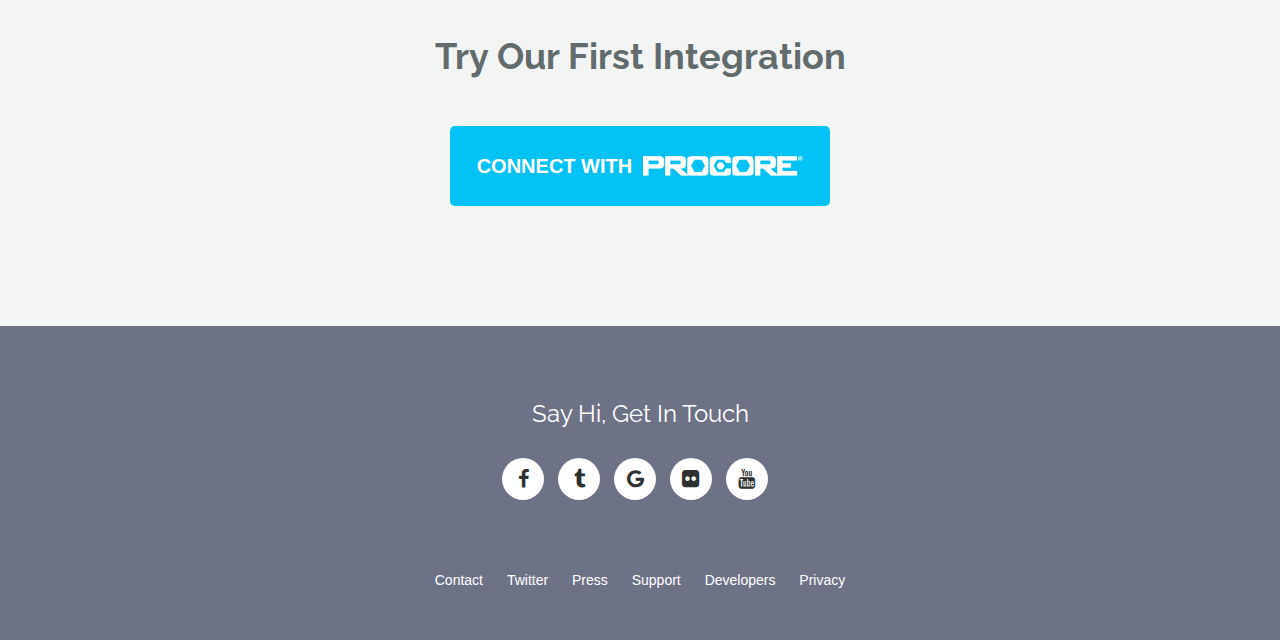
==== commit 8850edee: "A lot of changes!!" ====
--- a/index.html
+++ b/index.html
@@ -61,8 +61,7 @@
 								<div class="collapse navbar-collapse" id="bs-example-navbar-collapse-1">
 								  <ul class="nav navbar-nav">
 									<li class="active"><a href="#">Features <span class="sr-only">(current)</span></a></li>
-									<li><a href="#">Use Cases</a></li>
-                                    <li><a href="#">Start Now</a></li>
+                                    <li><a href="#procore">Start Now</a></li>
 								  </ul>
 								</div><!-- /.navbar-collapse -->
 							  </div><!-- /.container-fluid -->
@@ -74,7 +73,7 @@
                         <div class="block-right">
                             <div class="contact-area">
                                 <ul>
-                                    <li><i class="fa fa-envelope-o"></i>hello@chat.construction</li>
+                                    <li><i class="fa fa-twitter"></i>@siteconnectapp</li>
                                 </ul>
                             </div>
                         </div>
@@ -94,10 +93,10 @@
                             <div class="slider-text-area">
                                 <div class="slider-text">
                                     <h2>The right information to <br>move your project forward.</h2> 
-                                    <p class="sub-slider-text">Smart Chat for Construction Projects.</p>
+                                    <p class="sub-slider-text">Intelligent Chat for Construction Projects.</p>
                                     <p class="slider-p">SiteConnect is an intelligent SMS chat <br>
                                     that connects your jobsite and gives you instant<br>insights into your construction project data.<br></p>
-                                    <button type="button" class="btn btn-default edit-button-1">START YOUR CHAT GROUP NOW</button>
+                                    <button onclick="location.href='#procore';"; type="button" class="btn btn-default edit-button-1">START YOUR CHAT GROUP NOW</button>
                                 </div>
                             </div>
                         </div>
@@ -183,103 +182,12 @@
         <!-- contant-1 start
         ===================================================== -->
 
-
-<center><hr width="60%"></center>
+<!-- 
+<center><hr width="60%"></center> -->
         <!-- Gallery Start
         ============================================================= -->
 
-        <section id="gallery">
-            <div class="container">
-                <div class="row">
-                    <div class="col-md-12">
-                        <div class="block-top">
-                            <div class="gallery-area">
-                                <h1>Multiple Use Cases</h1>
-                                <p>Duis bibendum diam non erat facilaisis tincidunt. Fusce leo neque, lacinia at tempor vitae, porta at arcu. <br /> Vestibulum varius non dui at pulvinar. Ut egestas orci in quam sollicitudin aliquet.</p>
-                            </div>
-                        </div>
-                    </div><!-- .col-md-12 -->
-                </div><!-- .row close -->
-                <div class="row">
-                    <div class="col-md-12">
-                        <div class="block-bottom">
-                            <div class="gallery-list" id="owl-demo">
-                                <div class="gallery-items item">
-                                    <div class="gallery-img">
-                                        <img src="img/mobile-phon-2.png" alt="img">
-                                    </div>
-                                    <div class="gallery-items-text">
-                                        <p>Duis bibendum diam non erat facilaisis <br>
-                                        tincidunt. Fusce leo neque, lacinia at <br>
-                                        tempor vitae, porta at arcu.</p>
-                                    </div>
-                                </div>
-                                <div class="gallery-items item">
-                                    <div class="gallery-img">
-                                        <img src="img/mobile-phon-2.png" alt="img">
-                                    </div>
-                                    <div class="gallery-items-text">
-                                        <p>Duis bibendum diam non erat facilaisis <br>
-                                        tincidunt. Fusce leo neque, lacinia at <br>
-                                        tempor vitae, porta at arcu.</p>
-                                    </div>
-                                </div>
-                                <div class="gallery-items item">
-                                    <div class="gallery-img">
-                                        <img src="img/mobile-phon-2.png" alt="img">
-                                    </div>
-                                    <div class="gallery-items-text">
-                                        <p>Duis bibendum diam non erat facilaisis <br>
-                                        tincidunt. Fusce leo neque, lacinia at <br>
-                                        tempor vitae, porta at arcu.</p>
-                                    </div>
-                                </div>
-                                <div class="gallery-items item">
-                                    <div class="gallery-img">
-                                        <img src="img/mobile-phon-2.png" alt="img">
-                                    </div>
-                                    <div class="gallery-items-text">
-                                        <p>Duis bibendum diam non erat facilaisis <br>
-                                        tincidunt. Fusce leo neque, lacinia at <br>
-                                        tempor vitae, porta at arcu.</p>
-                                    </div>
-                                </div>
-                                <div class="gallery-items item">
-                                    <div class="gallery-img">
-                                        <img src="img/mobile-phon-2.png" alt="img">
-                                    </div>
-                                    <div class="gallery-items-text">
-                                        <p>Duis bibendum diam non erat facilaisis <br>
-                                        tincidunt. Fusce leo neque, lacinia at <br>
-                                        tempor vitae, porta at arcu.</p>
-                                    </div>
-                                </div>
-                                <div class="gallery-items item">
-                                    <div class="gallery-img">
-                                        <img src="img/mobile-phon-2.png" alt="img">
-                                    </div>
-                                    <div class="gallery-items-text">
-                                        <p>Duis bibendum diam non erat facilaisis <br>
-                                        tincidunt. Fusce leo neque, lacinia at <br>
-                                        tempor vitae, porta at arcu.</p>
-                                    </div>
-                                </div>
-                                <div class="gallery-items item">
-                                    <div class="gallery-img">
-                                        <img src="img/mobile-phon-2.png" alt="img">
-                                    </div>
-                                    <div class="gallery-items-text">
-                                        <p>Duis bibendum diam non erat facilaisis <br>
-                                        tincidunt. Fusce leo neque, lacinia at <br>
-                                        tempor vitae, porta at arcu.</p>
-                                    </div>
-                                </div>
-                            </div>
-                        </div>
-                    </div><!-- .col-md-12 close -->
-                </div><!-- .row close -->
-            </div><!-- .container close -->
-        </section><!-- #gallery close -->
+      
 
 
         <!-- Contant-2 Start
@@ -301,10 +209,10 @@
                         <div class="block">
                             <div class="submit-contant">
                                 <div class="submit-header">
-                                    <h1>Try Our First Integration</h1>            
+                                    <h1 id="procore">Try Our First Integration</h1>            
                                 </div>
 								<div>
-                                    <button class="col-md-offset-4 col-md-4 procore-button">CONNECT WITH &nbsp;<img class="procore-logo-btn" src="img/procorewhite.png"></button></div>
+                                    <button onclick="window.location.href='http://chat.construction'" class="col-md-offset-4 col-md-4 procore-button">CONNECT WITH &nbsp;<img class="procore-logo-btn" src="img/procorewhite.png"></button></div>
                             </div>
                         </div>
                     </div><!-- .col-md-12 -->
--- a/css/mods.css
+++ b/css/mods.css
@@ -66,7 +66,7 @@
 
 .procore-button {
  	background: #04C2F4;
- 	border-radius: 10px;
+ 	border-radius: 5px;
  	font-weight: 700;
  	font-size: 20px;
  	color: white;
@@ -111,4 +111,24 @@
 	font-weight: 700 !important;
 }
 
+@media only screen and (max-width: 767px) {
+	#service .service-tab ul li {
+		margin-left:30px;
+	}
+	#service .service-tab ul {
+    	margin-right: 30px !important;
+	}
+
+	.bubble-img {
+    margin-bottom: 50px;
+	}
+
+    #slider{
+    	background: #064780 no-repeat;
+    	padding-top: 50px;
+    	padding-bottom: 50px;
+    }
+}
+}	
+
 	--- a/css/responsive.css
+++ b/css/responsive.css
@@ -51,7 +51,7 @@
 
 @media only screen and (max-width: 767px) {
 
-.contact-area{text-align: center}
+.contact-area{text-align: center; display: none;}
 .submit-bottom form input[type=text]{width: 200px;}
 #service .service-tab ul{margin-right: 50px;}
 .edit-tab h1{padding-bottom: 10px; padding-top:0px;font-size: 22px;}
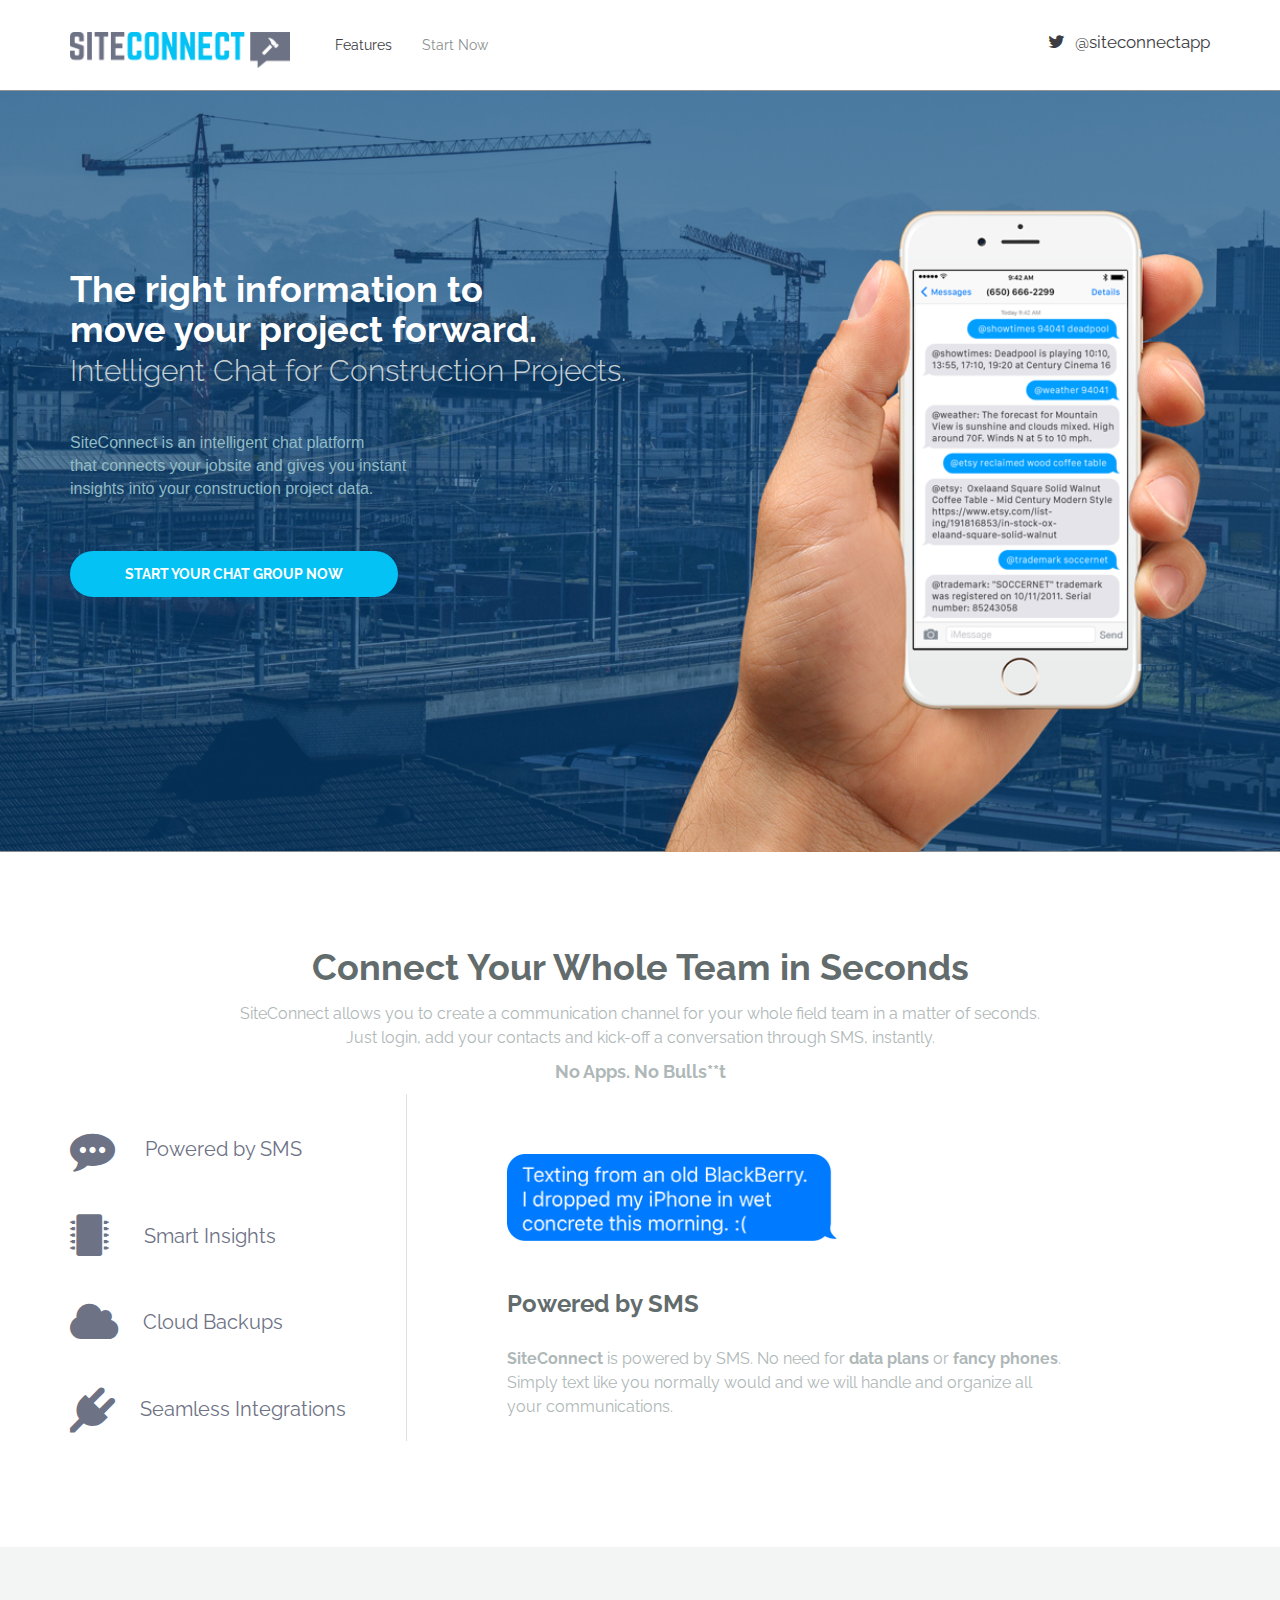
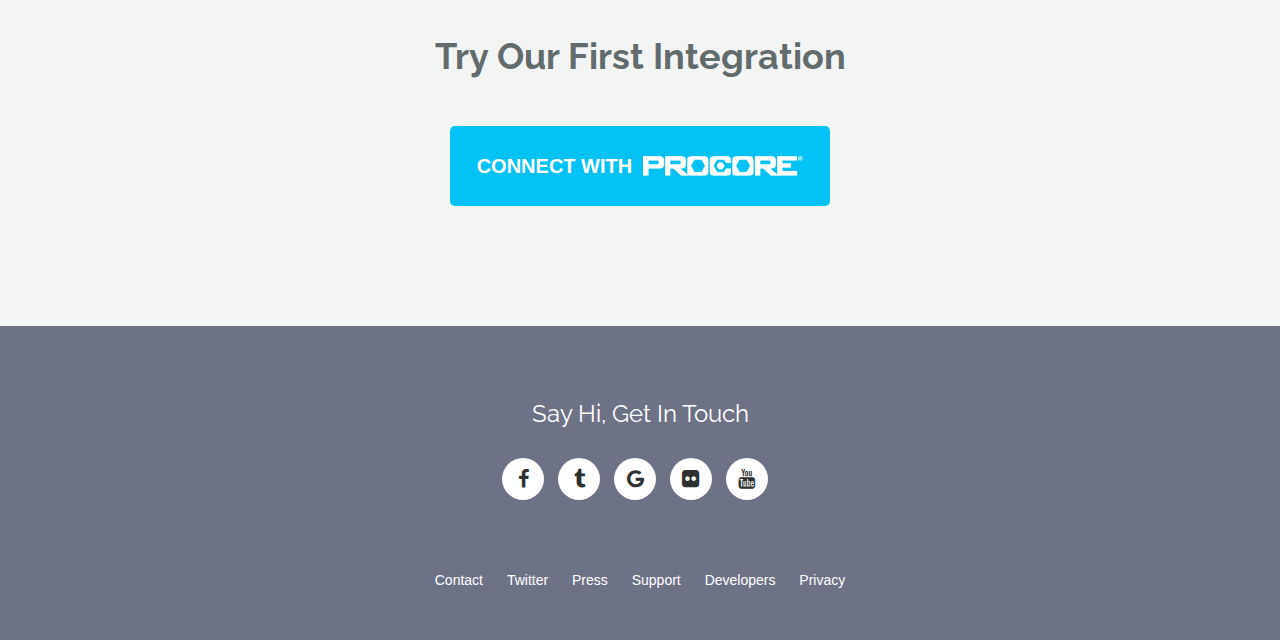
==== commit 05f34f80: "typos" ====
--- a/index.html
+++ b/index.html
@@ -94,7 +94,7 @@
                                 <div class="slider-text">
                                     <h2>The right information to <br>move your project forward.</h2> 
                                     <p class="sub-slider-text">Intelligent Chat for Construction Projects.</p>
-                                    <p class="slider-p">SiteConnect is an intelligent SMS chat <br>
+                                    <p class="slider-p">SiteConnect is an intelligent chat platform<br>
                                     that connects your jobsite and gives you instant<br>insights into your construction project data.<br></p>
                                     <button onclick="location.href='#procore';"; type="button" class="btn btn-default edit-button-1">START YOUR CHAT GROUP NOW</button>
                                 </div>
@@ -114,7 +114,7 @@
                     <div class="col-md-12">
                         <div class="block-top">
                             <div class="service-header">
-                                <h1>Connect your Whole Team in Seconds</h1>
+                                <h1>Connect Your Whole Team in Seconds</h1>
                                 <p>SiteConnect allows you to create a communication channel for your whole field team in a matter of seconds.<br />Just login, add your contacts and kick-off a conversation through SMS, instantly.</p>
                                 <p class="micdrop">No Apps. No Bulls**t</p>
                             </div>
@@ -155,13 +155,13 @@
 									<div class="tab-pane edit-tab" id="profile">
 										<img class="bubble-img" src="img/bubble2.png">
 										<h1>Smart Insights</h1>
-										<p> <b>SiteConnect</b> would provide instant insights into your <b>project data.</b><br>Just mention <b>@sitebot</b> in your chat, and ask a question. SiteBot <br> would reply with insights about your project.</p>
+										<p> <b>SiteConnect</b> will provide instant insights into your <b>project data.</b><br>Just mention <b>@sitebot</b> in your chat, and ask a question. SiteBot <br> will reply with insights about your project.</p>
 									</div>
 									<div class="tab-pane edit-tab" id="messages">
 									    <img class="bubble-img" src="img/bubble3.png">
 										<h1>Cloud Backups</h1>
-										<p><b>SiteConnect</b> would <b>track and save</b> all your conversations.<br>
-                                        We would even analyze them and give you <b>unknown insights</b><br>
+										<p><b>SiteConnect</b> will <b>track and save</b> all your conversations.<br>
+                                        We will even analyze them and give you <b>unknown insights</b><br>
                                         about your project performance.</p>
 									</div>
 									<div class="tab-pane edit-tab" id="settings">
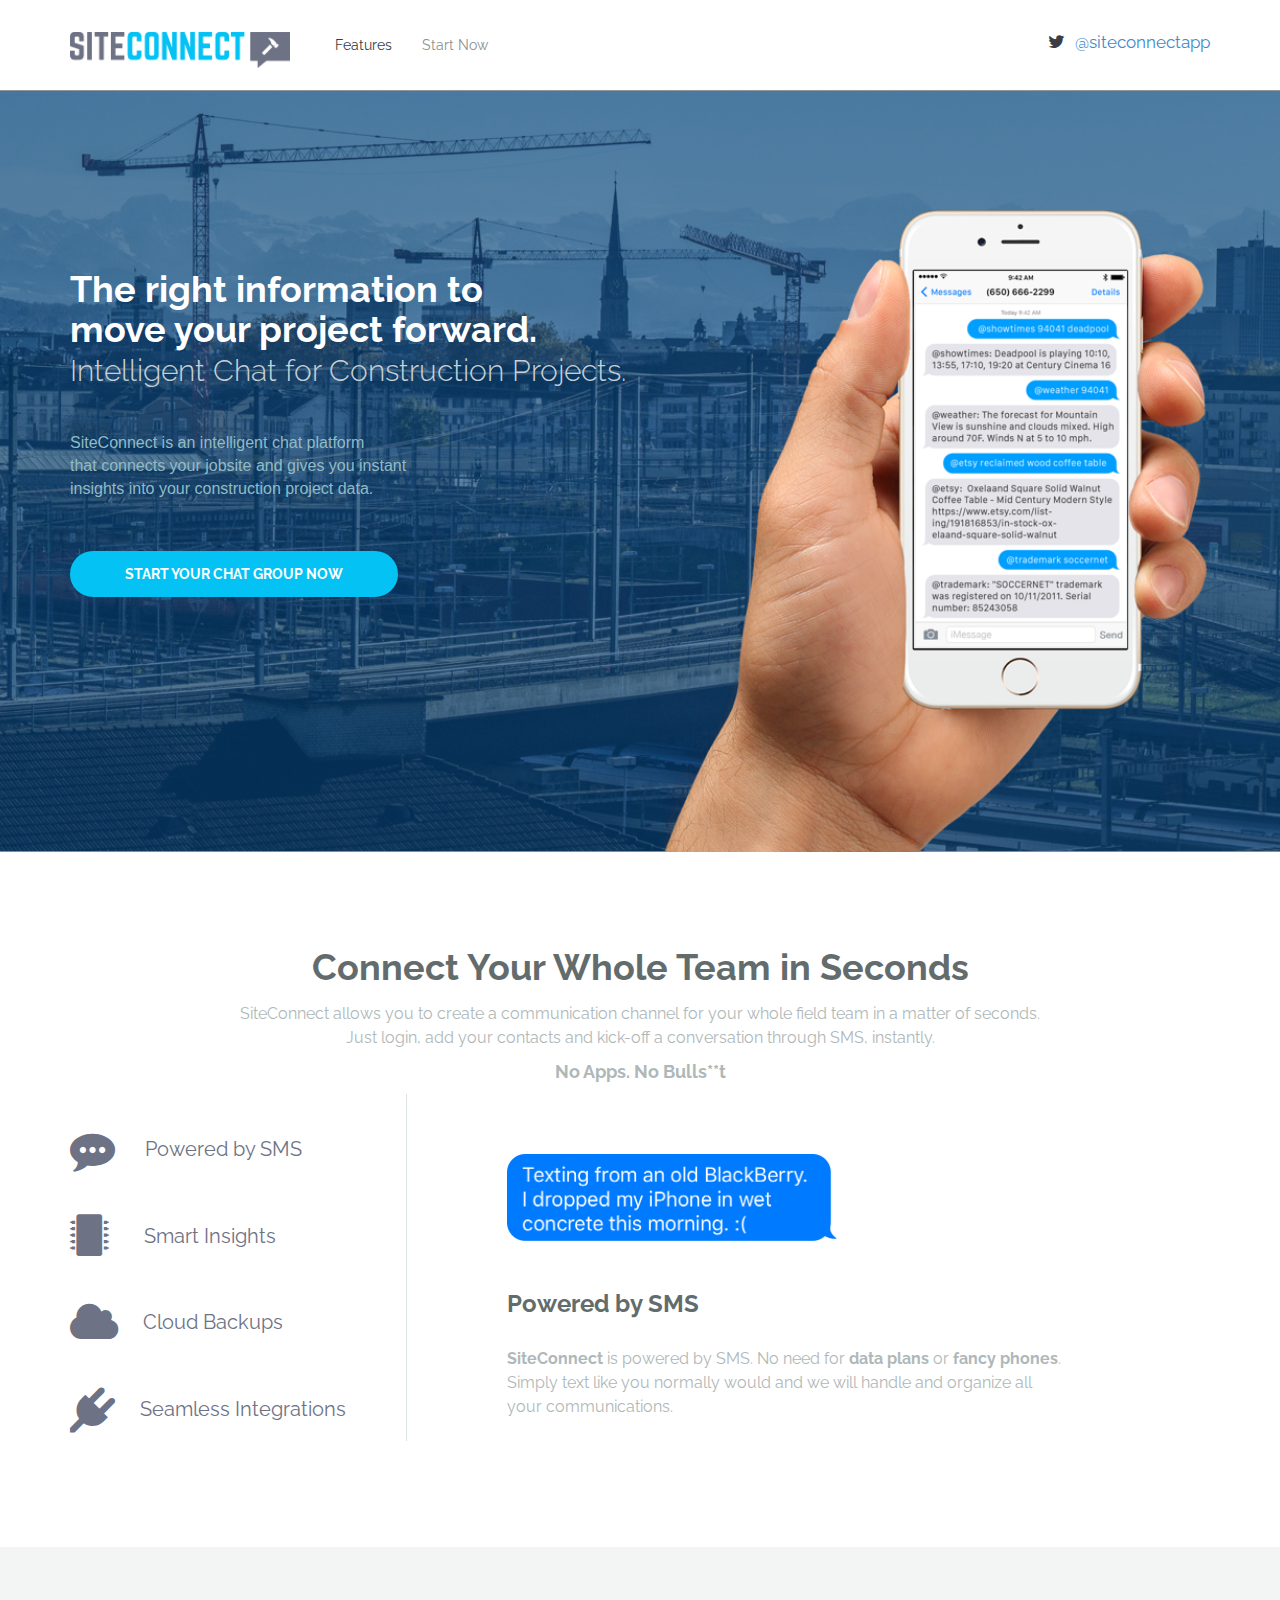
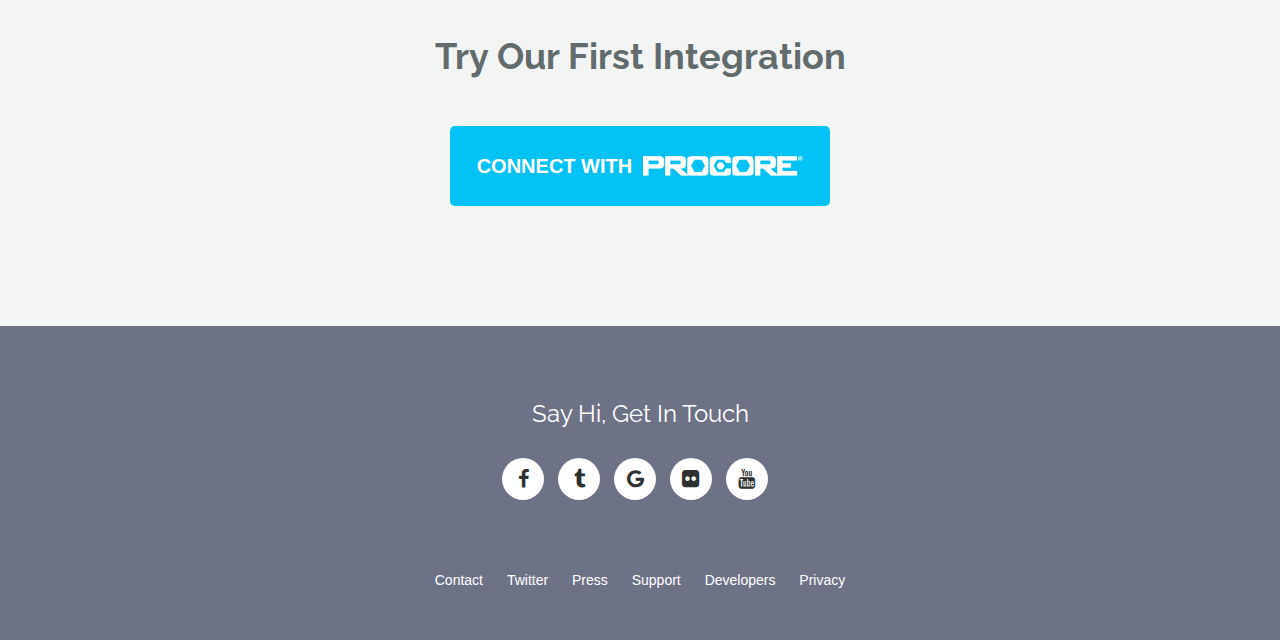
==== commit cf222d29: "twitter-message" ====
--- a/index.html
+++ b/index.html
@@ -73,7 +73,7 @@
                         <div class="block-right">
                             <div class="contact-area">
                                 <ul>
-                                    <li><i class="fa fa-twitter"></i>@siteconnectapp</li>
+                                    <li><i class="fa fa-twitter"></i><a href="https://twitter.com/SiteConnectApp">@siteconnectapp</a></li>
                                 </ul>
                             </div>
                         </div>
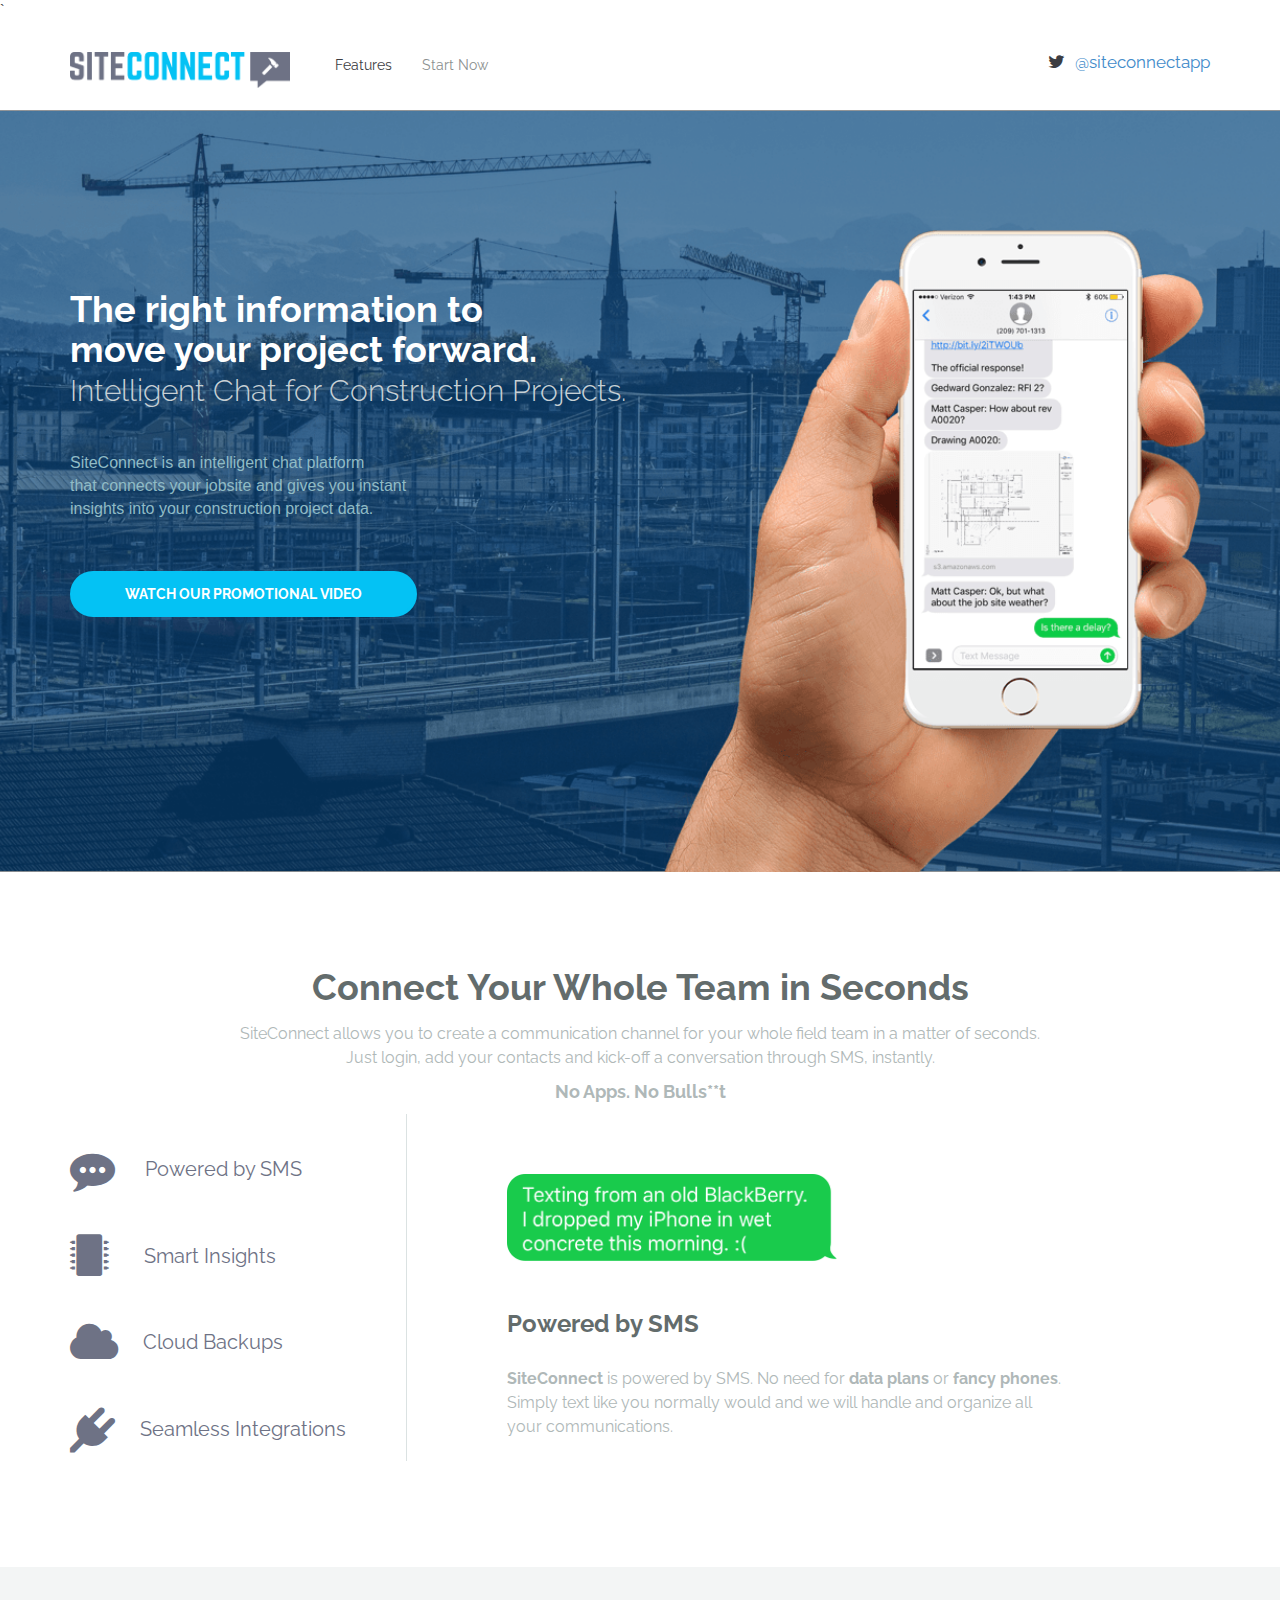
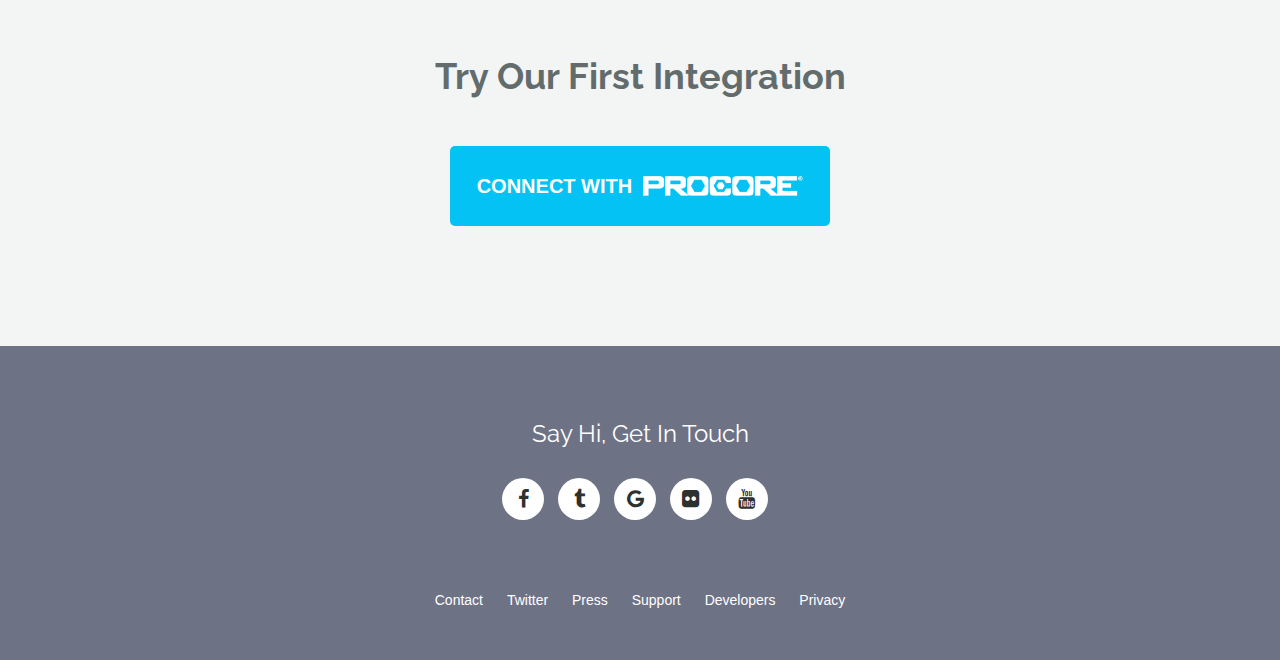
==== commit 9c670ce4: "Video Lightbox" ====
--- a/index.html
+++ b/index.html
@@ -23,8 +23,9 @@
         <link rel="stylesheet" href="css/owl.transitions.css">
         <link rel="stylesheet" href="css/bootstrap.min.css">
         <link rel="stylesheet" href="css/main.css">
-        <link rel="stylesheet" href="css/mods.css">
+        <link rel="stylesheet" href="css/mods.css">`
         <link rel="stylesheet" href="css/responsive.css">
+        <link rel="stylesheet" href="css/lity.css">
         <script src="js/vendor/modernizr-2.6.2.min.js"></script>
     </head>
     <body>
@@ -33,10 +34,10 @@
         <![endif]-->
 
         <!-- Add your site or application content here -->
-         
+
          <!-- header Start
          ================================================= -->
-        
+
         <section id="header">
             <div class="container">
                 <div class="row">
@@ -92,11 +93,11 @@
                         <div class="block">
                             <div class="slider-text-area">
                                 <div class="slider-text">
-                                    <h2>The right information to <br>move your project forward.</h2> 
+                                    <h2>The right information to <br>move your project forward.</h2>
                                     <p class="sub-slider-text">Intelligent Chat for Construction Projects.</p>
                                     <p class="slider-p">SiteConnect is an intelligent chat platform<br>
                                     that connects your jobsite and gives you instant<br>insights into your construction project data.<br></p>
-                                    <button onclick="location.href='#procore';"; type="button" class="btn btn-default edit-button-1">START YOUR CHAT GROUP NOW</button>
+                                    <button onclick="lity('//www.youtube.com/embed/STlIi3-TNIU')" type="button" class="btn btn-default edit-button-1">WATCH OUR PROMOTIONAL VIDEO</button>
                                 </div>
                             </div>
                         </div>
@@ -105,7 +106,7 @@
             </div><!-- .container close -->
         </section><!-- #slider close -->
 
-        <!-- Service Start 
+        <!-- Service Start
         ============================================================= -->
 
         <section id="service">
@@ -182,18 +183,18 @@
         <!-- contant-1 start
         ===================================================== -->
 
-<!-- 
+<!--
 <center><hr width="60%"></center> -->
         <!-- Gallery Start
         ============================================================= -->
 
-      
+
 
 
         <!-- Contant-2 Start
         =============================================================== -->
 
-        
+
         <!-- ============================================================= -->
 
 
@@ -209,10 +210,10 @@
                         <div class="block">
                             <div class="submit-contant">
                                 <div class="submit-header">
-                                    <h1 id="procore">Try Our First Integration</h1>            
+                                    <h1 id="procore">Try Our First Integration</h1>
                                 </div>
 								<div>
-                                    <button onclick="window.location.href='http://chat.construction'" class="col-md-offset-4 col-md-4 procore-button">CONNECT WITH &nbsp;<img class="procore-logo-btn" src="img/procorewhite.png"></button></div>
+                                    <button onclick="window.location.href='http://app.chat.construction'" class="col-md-offset-4 col-md-4 procore-button">CONNECT WITH &nbsp;<img class="procore-logo-btn" src="img/procorewhite.png"></button></div>
                             </div>
                         </div>
                     </div><!-- .col-md-12 -->
@@ -276,6 +277,7 @@
         <script src="js/bootstrap.min.js"></script>
         <script src="js/plugins.js"></script>
         <script src="js/main.js"></script>
+        <script src="js/lity.js"></script>
 
         <!-- Google Analytics: change UA-XXXXX-X to be your site's ID. -->
         <script>
--- a/css/lity.css
+++ b/css/lity.css
@@ -0,0 +1,200 @@
+/*! Lity - v2.2.2 - 2016-12-14
+* http://sorgalla.com/lity/
+* Copyright (c) 2015-2016 Jan Sorgalla; Licensed MIT */
+.lity {
+  z-index: 9990;
+  position: fixed;
+  top: 0;
+  right: 0;
+  bottom: 0;
+  left: 0;
+  white-space: nowrap;
+  background: #0b0b0b;
+  background: rgba(0, 0, 0, 0.9);
+  outline: none !important;
+  opacity: 0;
+  -webkit-transition: opacity 0.3s ease;
+  -o-transition: opacity 0.3s ease;
+  transition: opacity 0.3s ease;
+}
+.lity.lity-opened {
+  opacity: 1;
+}
+.lity.lity-closed {
+  opacity: 0;
+}
+.lity * {
+  -webkit-box-sizing: border-box;
+     -moz-box-sizing: border-box;
+          box-sizing: border-box;
+}
+.lity-wrap {
+  z-index: 9990;
+  position: fixed;
+  top: 0;
+  right: 0;
+  bottom: 0;
+  left: 0;
+  text-align: center;
+  outline: none !important;
+}
+.lity-wrap:before {
+  content: '';
+  display: inline-block;
+  height: 100%;
+  vertical-align: middle;
+  margin-right: -0.25em;
+}
+.lity-loader {
+  z-index: 9991;
+  color: #fff;
+  position: absolute;
+  top: 50%;
+  margin-top: -0.8em;
+  width: 100%;
+  text-align: center;
+  font-size: 14px;
+  font-family: Arial, Helvetica, sans-serif;
+  opacity: 0;
+  -webkit-transition: opacity 0.3s ease;
+  -o-transition: opacity 0.3s ease;
+  transition: opacity 0.3s ease;
+}
+.lity-loading .lity-loader {
+  opacity: 1;
+}
+.lity-container {
+  z-index: 9992;
+  position: relative;
+  text-align: left;
+  vertical-align: middle;
+  display: inline-block;
+  white-space: normal;
+  max-width: 100%;
+  max-height: 100%;
+  outline: none !important;
+}
+.lity-content {
+  z-index: 9993;
+  width: 100%;
+  -webkit-transform: scale(1);
+      -ms-transform: scale(1);
+       -o-transform: scale(1);
+          transform: scale(1);
+  -webkit-transition: -webkit-transform 0.3s ease;
+  transition: -webkit-transform 0.3s ease;
+  -o-transition: -o-transform 0.3s ease;
+  transition: transform 0.3s ease;
+  transition: transform 0.3s ease, -webkit-transform 0.3s ease, -o-transform 0.3s ease;
+}
+.lity-loading .lity-content,
+.lity-closed .lity-content {
+  -webkit-transform: scale(0.8);
+      -ms-transform: scale(0.8);
+       -o-transform: scale(0.8);
+          transform: scale(0.8);
+}
+.lity-content:after {
+  content: '';
+  position: absolute;
+  left: 0;
+  top: 0;
+  bottom: 0;
+  display: block;
+  right: 0;
+  width: auto;
+  height: auto;
+  z-index: -1;
+  -webkit-box-shadow: 0 0 8px rgba(0, 0, 0, 0.6);
+          box-shadow: 0 0 8px rgba(0, 0, 0, 0.6);
+}
+.lity-close {
+  z-index: 9994;
+  width: 35px;
+  height: 35px;
+  position: fixed;
+  right: 0;
+  top: 0;
+  -webkit-appearance: none;
+  cursor: pointer;
+  text-decoration: none;
+  text-align: center;
+  padding: 0;
+  color: #fff;
+  font-style: normal;
+  font-size: 35px;
+  font-family: Arial, Baskerville, monospace;
+  line-height: 35px;
+  text-shadow: 0 1px 2px rgba(0, 0, 0, 0.6);
+  border: 0;
+  background: none;
+  outline: none;
+  -webkit-box-shadow: none;
+          box-shadow: none;
+}
+.lity-close::-moz-focus-inner {
+  border: 0;
+  padding: 0;
+}
+.lity-close:hover,
+.lity-close:focus,
+.lity-close:active,
+.lity-close:visited {
+  text-decoration: none;
+  text-align: center;
+  padding: 0;
+  color: #fff;
+  font-style: normal;
+  font-size: 35px;
+  font-family: Arial, Baskerville, monospace;
+  line-height: 35px;
+  text-shadow: 0 1px 2px rgba(0, 0, 0, 0.6);
+  border: 0;
+  background: none;
+  outline: none;
+  -webkit-box-shadow: none;
+          box-shadow: none;
+}
+.lity-close:active {
+  top: 1px;
+}
+/* Image */
+.lity-image img {
+  max-width: 100%;
+  display: block;
+  line-height: 0;
+  border: 0;
+}
+/* iFrame */
+.lity-iframe .lity-container,
+.lity-youtube .lity-container,
+.lity-vimeo .lity-container,
+.lity-facebookvideo .lity-container,
+.lity-googlemaps .lity-container {
+  width: 100%;
+  max-width: 964px;
+}
+.lity-iframe-container {
+  width: 100%;
+  height: 0;
+  padding-top: 56.25%;
+  overflow: auto;
+  pointer-events: auto;
+  -webkit-transform: translateZ(0);
+          transform: translateZ(0);
+  -webkit-overflow-scrolling: touch;
+}
+.lity-iframe-container iframe {
+  position: absolute;
+  display: block;
+  top: 0;
+  left: 0;
+  width: 100%;
+  height: 100%;
+  -webkit-box-shadow: 0 0 8px rgba(0, 0, 0, 0.6);
+          box-shadow: 0 0 8px rgba(0, 0, 0, 0.6);
+  background: #000;
+}
+.lity-hide {
+  display: none;
+}
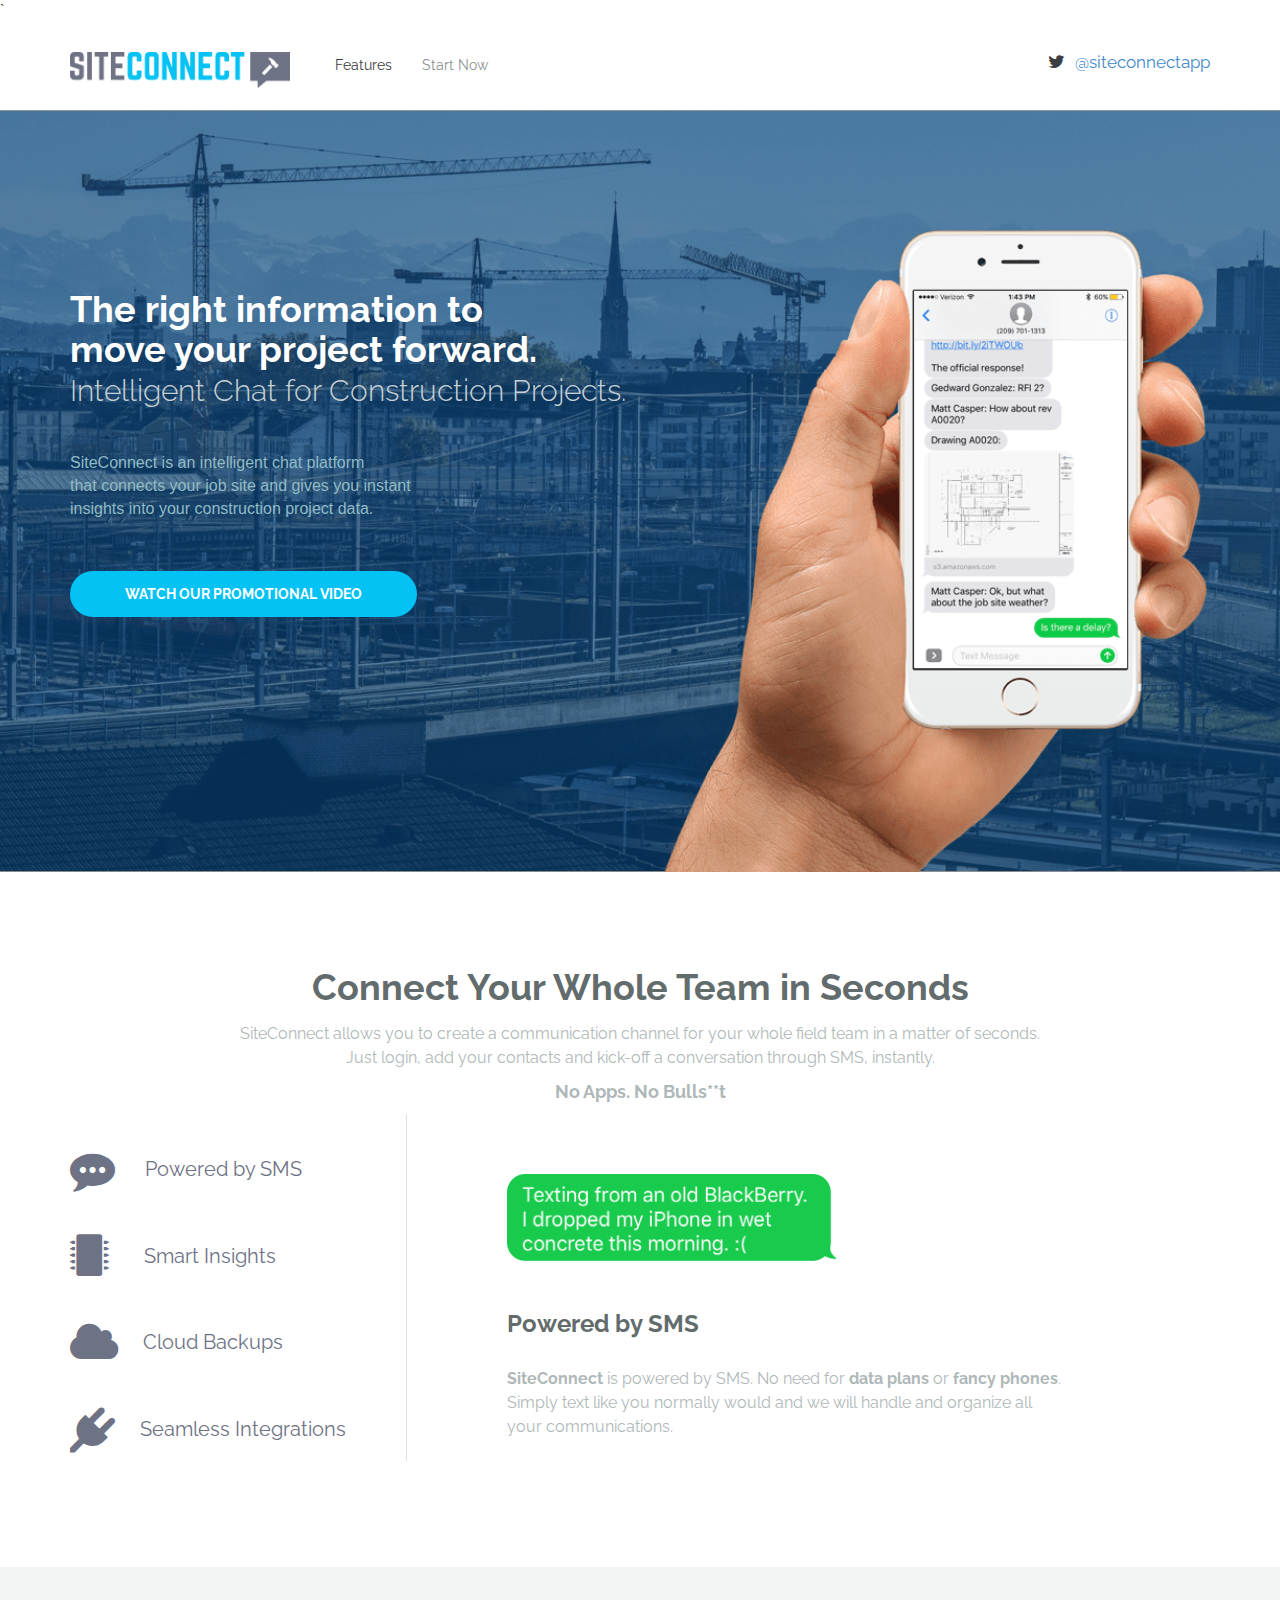
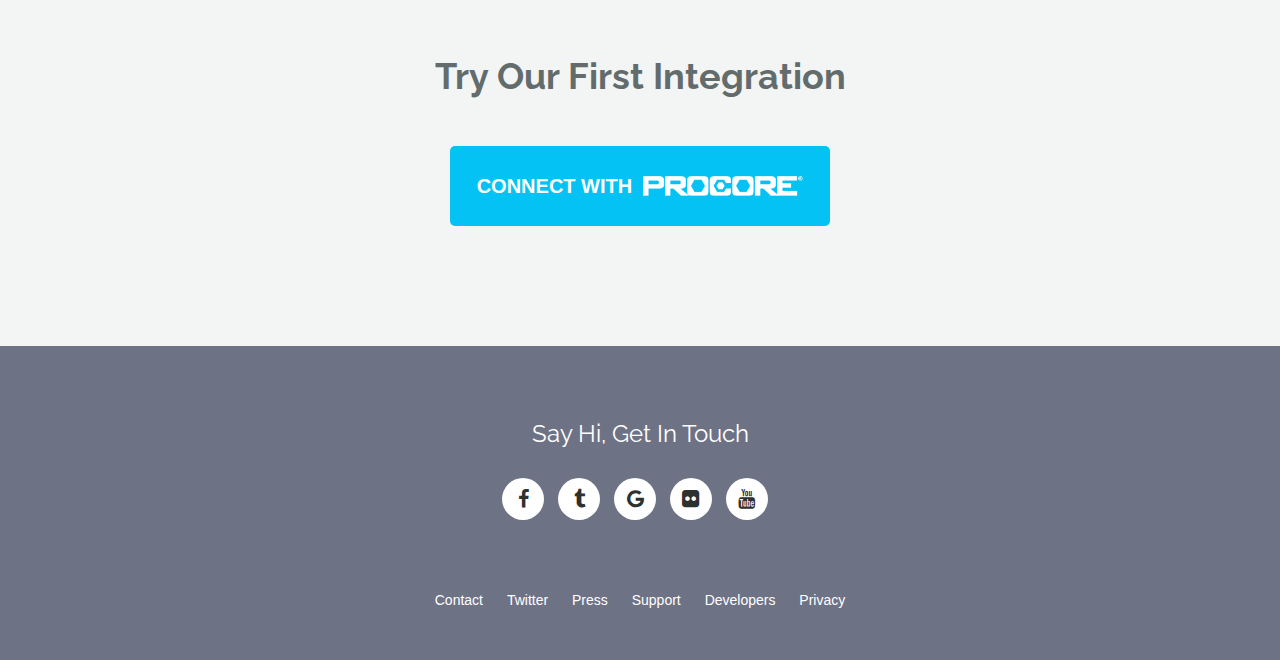
==== commit d99cd3d5: "Typo" ====
--- a/index.html
+++ b/index.html
@@ -96,8 +96,8 @@
                                     <h2>The right information to <br>move your project forward.</h2>
                                     <p class="sub-slider-text">Intelligent Chat for Construction Projects.</p>
                                     <p class="slider-p">SiteConnect is an intelligent chat platform<br>
-                                    that connects your jobsite and gives you instant<br>insights into your construction project data.<br></p>
-                                    <button onclick="lity('//www.youtube.com/embed/STlIi3-TNIU')" type="button" class="btn btn-default edit-button-1">WATCH OUR PROMOTIONAL VIDEO</button>
+                                    that connects your job site and gives you instant<br>insights into your construction project data.<br></p>
+                                    <button onclick="lity('//www.youtube.com/watch?v=YBc8U1qRE10')" type="button" class="btn btn-default edit-button-1">WATCH OUR PROMOTIONAL VIDEO</button>
                                 </div>
                             </div>
                         </div>
